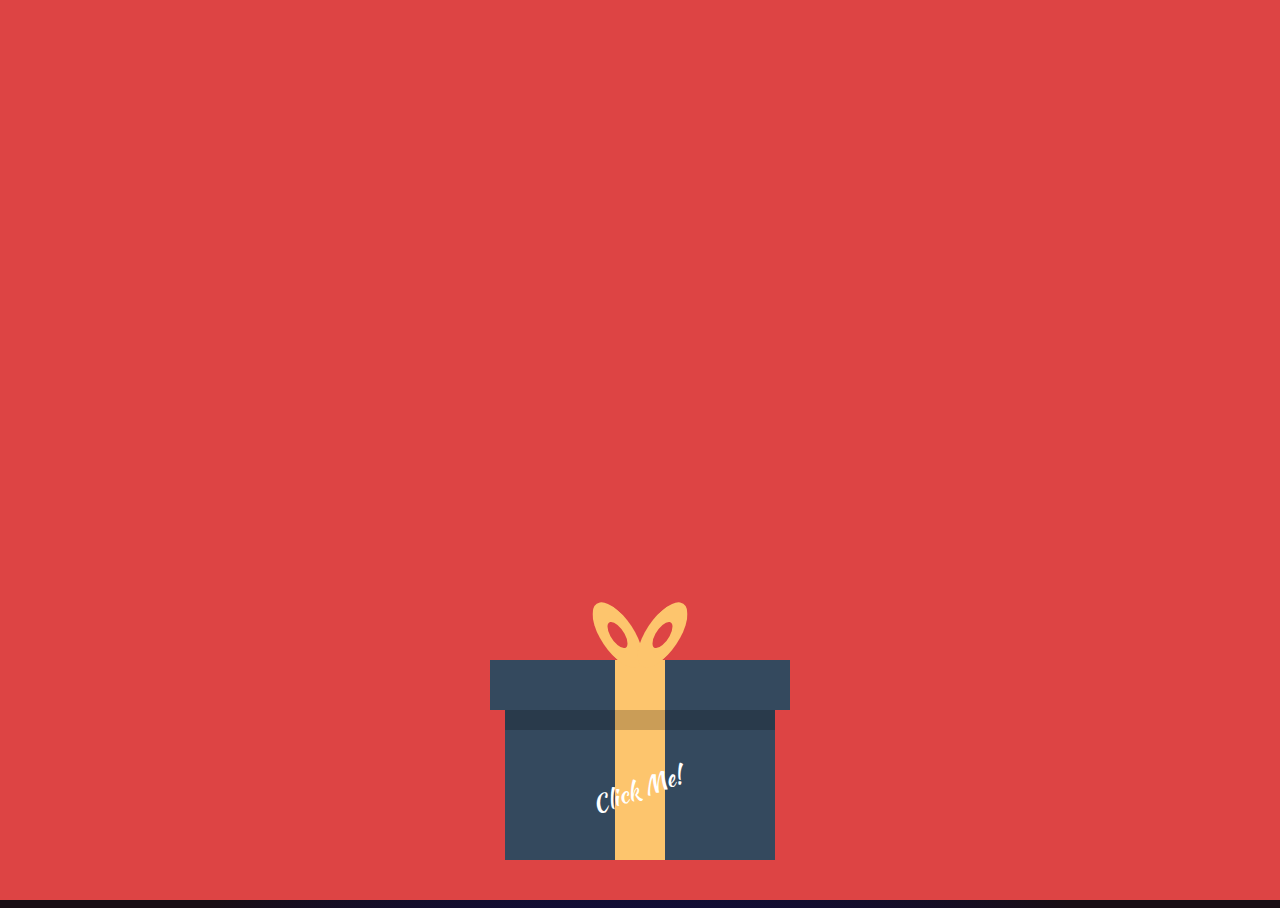
==== index.html @ 47eb041c "add file" ====
<!DOCTYPR html>

<html lang="en">
    <head>
        <meta charset="UTF-8">
        <title>Amirah's BirthDay</title>
        
        <!-- Link CSS Style.css file-->
        
        <link rel="stylesheet" href="css/style.css">
        
    </head>
    <body>
        <div class='moon'>
            <div class='crater1'></div>
            <div class='crater2'></div>
            <div class='crater3'></div>
        </div>
        
        <canvas id="canvas"></canvas>
        
        <div id="sea"></div>
        <div id="beach"></div>
        
        <img src="https://dl.dropbox.com/s/2k0mtrxc2dqurmh/jumping.png" alt="Jumping-people" id="people" />
        
        <div id="merrywrap" class="merrywrap">
            <div class="giftbox">
                <div class="cover">
                    <div></div>
                </div>
                
                <div class="box"></div>
            </div>
            
            <div class="icons">
                <div class="row">
                    <span>H</span>
                    <span>a</span>
                    <span>p</span>
                    <span>p</span>
                    <span>y</span>
                    
                </div>
                <div class="row">
                    <span>B</span>
                    <span>i</span>
                    <span>r</span>
                    <span>t</span>
                    <span>h</span>
                    <span>d</span>
                    <span>a</span>
                    <span>y</span>
                </div>
                
                <div class="row">
                    <span>A</span>
                    <span>m</span>
                    <span>i</span>
                    <span>r</span>
                    <span>a</span>
                    <span>h</span>
                    <span></span>
                    <span>S</span>
                    <span>y</span>
                    <span>a</span>
                    <span>h</span>
                    <span>i</span>
                    <span>r</span>
                    <span>a</span>
                    <span>h</span>
                </div>
            </div>
        </div>
        
        <div id="video"></div>

        
        
        
        <script src="js/index.js"></script>
        
    </body>
</html>
---- css/style.css ----
@import url("https://fonts.googleapis.com/css?family=Kaushan+Script");
html, body, .container {
  height: 100%;
  font-family: 'Kaushan Script','Sail', cursive;
}

body {
  background: #e74;
  overflow: hidden;
  background-image: linear-gradient(to bottom, #190e14, #0d0d4b 30%, #c76075 80%, #e9b64b 95%);
  background-image: radial-gradient(circle at center bottom, #e9b64b, #c76075 15%, #0d0d4b 75%, #190e14 90%);
}

div#beach,
canvas#canvas {
  position: absolute;
  top: 0;
  left: 0;
  width: 100%;
  height: 100%;
}

div#beach {
  background-image: url(https://dl.dropbox.com/s/oe0oce2udq44bj5/beachsil2.png);
  /* background-size: cover; */
  background-position: bottom right;
  background-size: 1700px;
  background-repeat: no-repeat;
}

div#video {
  position: absolute;
  right: 243px;
  bottom: 200px;
}

div#video iframe {
  width: 255px;
  height: 155px;
}

#people {
  position: absolute;
  bottom: 65px;
  left: 40px;
  width: 140px;
}

#car {
  position: absolute;
  bottom: 46px;
  left: 180px;
  width: 230px;
}

div#sea {
  background-color: blue;
  height: 85px;
  position: absolute;
  bottom: 0;
  left: 0;
  width: 100%;
  background-image: radial-gradient(circle at center top, #23485a, #0d0246);
}

.merrywrap {
  position: absolute;
  right: 0px;
  left: 0px;
  bottom: 0px;
  top: 0px;
  background-color: #d44;
  transition: background-color .5s ease;
}

.giftbox {
  position: absolute;
  width: 300px;
  height: 200px;
  left: 50%;
  margin-left: -150px;
  bottom: 40px;
  z-index: 10;
}
.giftbox > div {
  background: #34495e;
  position: absolute;
}
.giftbox > div:after, .giftbox > div:before {
  position: absolute;
  content: "";
  top: 0;
}
.giftbox:after {
  position: absolute;
  color: #fff;
  width: 100%;
  content: "Click Me!";
  left: 0;
  bottom: 0;
  font-size: 24px;
  text-align: center;
  transform: rotate(-20deg);
  transform-origin: 0 0;
}
.giftbox .cover {
  width: 100%;
  top: 0;
  left: 0;
  height: 25%;
  z-index: 2;
}
.giftbox .cover:before {
  position: absolute;
  height: 100%;
  left: 50%;
  width: 50px;
  transform: translateX(-50%);
  background: #fdc56d;
}
.giftbox .cover > div {
  position: absolute;
  width: 50px;
  height: 50px;
  left: 50%;
  top: -50px;
  transform: translateX(-50%);
}
.giftbox .cover > div:before, .giftbox .cover > div:after {
  position: absolute;
  left: 0;
  top: 0;
  width: 100%;
  height: 100%;
  content: "";
  box-shadow: inset 0 0 0 15px #fdc56d;
  border-radius: 30px;
  transform-origin: 50% 100%;
}
.giftbox .cover > div:before {
  transform: translateX(-45%) skewY(40deg);
}
.giftbox .cover > div:after {
  transform: translateX(45%) skewY(-40deg);
}
.giftbox .box {
  right: 5%;
  left: 5%;
  height: 80%;
  bottom: 0;
}
.giftbox .box:before {
  width: 50px;
  height: 100%;
  left: 50%;
  transform: translateX(-50%);
  background: #fdc56d;
}
.giftbox .box:after {
  width: 100%;
  height: 30px;
  background: rgba(0, 0, 0, 0.2);
}

.icons {
  position: absolute;
  left: 10px;
  /*top:50%;
  width: 100%;*/
  height: auto;
  transform: translateY(10px) rotate(-20deg);
}
.icons .row {
  width: 100%;
  text-align: center;
}
.icons .row span {
  color: #e5e5e5;
  text-shadow: 4px 4px 0 rgba(96, 125, 139, 0.4);
  font-size: 50px;
  display: inline-block;
  opacity: 0;
  transition: transform 0.5s ease-in, opacity 0.7s;
}

.step-1 .giftbox {
  animation: wobble 0.5s linear infinite forwards;
}
.step-1 .cover {
  animation: wobble 0.5s linear infinite  0.1s forwards;
}
.step-1 .icons .row span {
  opacity: 1;
}

.step-2 .giftbox:after {
  opacity: 0;
}

.step-3 .giftbox,
.step-4 .giftbox {
  opacity: 0;
  z-index: 1;
}
.step-3 .giftbox:after,
.step-4 .giftbox:after {
  opacity: 0;
}

.step-2 .giftbox .cover {
  animation: flyUp 0.4s ease-in forwards;
}
.step-2 .giftbox .box {
  animation: flyDown 0.2s ease-in 0.05s forwards;
}

@keyframes wobble {
  25% {
    transform: rotate(4deg);
  }
  75% {
    transform: rotate(-2deg);
  }
}
@keyframes flyUp {
  75% {
    opacity: 1;
  }
  100% {
    transform: translateY(-1000px) rotate(20deg);
    opacity: 0;
  }
}
@keyframes flyDown {
  75% {
    opacity: 1;
  }
  100% {
    transform: translateY(100%);
    opacity: 0;
  }
}
.step-1 .icons .row span {
  opacity: 0;
}

.step-1 .icons .row span:first-child {
  transform: translateY(700%) translateX(600%);
}

.step-1 .icons .row span:nth-child(2) {
  transform: translateY(700%) translateX(500%);
}

.step-1 .icons .row span:nth-child(3) {
  transform: translateY(700%) translateX(400%);
}

.step-1 .icons .row span:nth-child(4) {
  transform: translateY(700%) translateX(300%);
}

.step-1 .icons .row span:nth-child(5) {
  transform: translateY(700%) translateX(200%);
}

.step-1 .icons .row span:nth-child(6) {
  transform: translateY(700%) translateX(100%);
}

.step-1 .icons .row span:nth-child(7) {
  transform: translateY(700%) translateX(0);
}

.step-1 .icons .row span:nth-child(8) {
  transform: translateY(700%) translateX(-100%);
}

.step-1 .icons .row span:nth-child(9) {
  transform: translateY(700%) translateX(-200%);
}

.step-1 .icons .row span:nth-child(10) {
  transform: translateY(700%) translateX(-300%);
}

.step-1 .icons .row span:nth-child(11) {
  transform: translateY(700%) translateX(-400%);
}

.step-1 .icons .row span:nth-child(12) {
  transform: translateY(700%) translateX(-500%);
}

.step-1 .icons .row span:nth-child(13) {
  transform: translateY(700%) translateX(-600%);
}
.step-1 .icons .row span:nth-child(14) {
  transform: translateY(700%) translateX(-700%);
}

.step-1 .icons .row span:nth-child(15) {
  transform: translateY(700%) translateX(-800%);
}

.step-2 .icons .row span:nth-child(2) {
  -webkit-transition-delay: 0.1s;
  transition-delay: 0.1s;
}

.step-2 .icons .row span:nth-child(3) {
  -webkit-transition-delay: 0.15s;
  transition-delay: 0.15s;
}

.step-2 .icons .row span:nth-child(4) {
  -webkit-transition-delay: 0.2s;
  transition-delay: 0.2s;
}

.step-2 .icons .row span:nth-child(5) {
  -webkit-transition-delay: 0.25s;
  transition-delay: 0.25s;
}

.step-2 .icons .row span:nth-child(6) {
  -webkit-transition-delay: 0.3s;
  transition-delay: 0.3s;
}

.step-2 .icons .row span:nth-child(7) {
  -webkit-transition-delay: 0.35s;
  transition-delay: 0.35s;
}

.step-2 .icons .row span:nth-child(8) {
  -webkit-transition-delay: 0.4s;
  transition-delay: 0.4s;
}

.step-2 .icons .row span:nth-child(9) {
  -webkit-transition-delay: 0.45s;
  transition-delay: 0.45s;
}

.step-2 .icons .row span:nth-child(10) {
  -webkit-transition-delay: 0.5s;
  transition-delay: 0.5s;
}

.step-2 .icons .row span:nth-child(11) {
  -webkit-transition-delay: 0.55s;
  transition-delay: 0.55s;
}

.step-2 .icons .row span:nth-child(12) {
  -webkit-transition-delay: 0.6s;
  transition-delay: 0.6s;
}

.step-2 .icons .row span:nth-child(13) {
  -webkit-transition-delay: 0.65s;
  transition-delay: 0.65s;
}

.step-2 .icons .row span:nth-child(14) {
  -webkit-transition-delay: 0.7s;
  transition-delay: 0.7s;
}

.step-2 .icons .row span:nth-child(15) {
  -webkit-transition-delay: 0.75s;
  transition-delay: 0.75s;
}

.step-2 .icons span, .step-3 .icons span, .step-4 .icons span {
  opacity: 1;
  transition-timing-function: cubic-bezier(0, 0, 0.2, 0.91);
}

.step-4 .icons .row span, .step-3 .icons .row span {
  /*animation: wobble 0.6s linear infinite forwards;*/
  color: #c6e2ff;
  animation: neon .08s ease-in-out infinite alternate;
}

.step-4 .icons .row span:nth-child(even), .step-3 .icons .row span:nth-child(even) {
  animation-duration: 0.7s;
}

@keyframes neon {
  from {
    text-shadow: 0 0 6px rgba(202, 228, 225, 0.92), 0 0 30px rgba(202, 228, 225, 0.34), 0 0 12px rgba(30, 132, 242, 0.52), 0 0 21px rgba(30, 132, 242, 0.92), 0 0 34px rgba(30, 132, 242, 0.78), 0 0 54px rgba(30, 132, 242, 0.92);
  }
  to {
    text-shadow: 0 0 6px rgba(202, 228, 225, 0.98), 0 0 30px rgba(202, 228, 225, 0.42), 0 0 12px rgba(30, 132, 242, 0.58), 0 0 22px rgba(30, 132, 242, 0.84), 0 0 38px rgba(30, 132, 242, 0.88), 0 0 60px #1e84f2;
  }
}
.moon {
  position: absolute;
  top: 10%;
  right: 200px;
  width: 100px;
  height: 100px;
  border-radius: 50%;
  background: #ddd;
  box-shadow: inset 20px -10px 0 0 #b9b9b9;
}

.moon .crater1 {
  position: absolute;
  width: 30px;
  height: 30px;
  border-radius: 50%;
  background: #bbb;
  box-shadow: inset -3px 1.5px 0 0 #aaa;
  top: 20px;
  right: 20px;
}

.moon .crater2 {
  position: absolute;
  width: 10px;
  height: 10px;
  border-radius: 50%;
  background: #bbb;
  box-shadow: inset -1px 0.5px 0 0 #aaa;
  top: 45px;
  right: 50px;
}

.moon .crater3 {
  position: absolute;
  width: 15px;
  height: 15px;
  border-radius: 50%;
  background: #bbb;
  box-shadow: inset -1.5px 0.75px 0 0 #aaa;
  top: 60px;
  right: 25px;
}

@media (min-width: 1000px) {
  .icons {
    left: 30px;
  }

  .icons .row span {
    font-size: 56px;
  }

  #people {
    left: 80px;
    bottom: 70px;
    width: 160px;
  }

  div#beach {
    background-size: 2000px;
  }

  div#video {
    right: 290px;
    bottom: 235px;
  }

  div#video iframe {
    width: 295px;
    height: 185px;
  }

  .moon {
    right: 230px;
  }
}
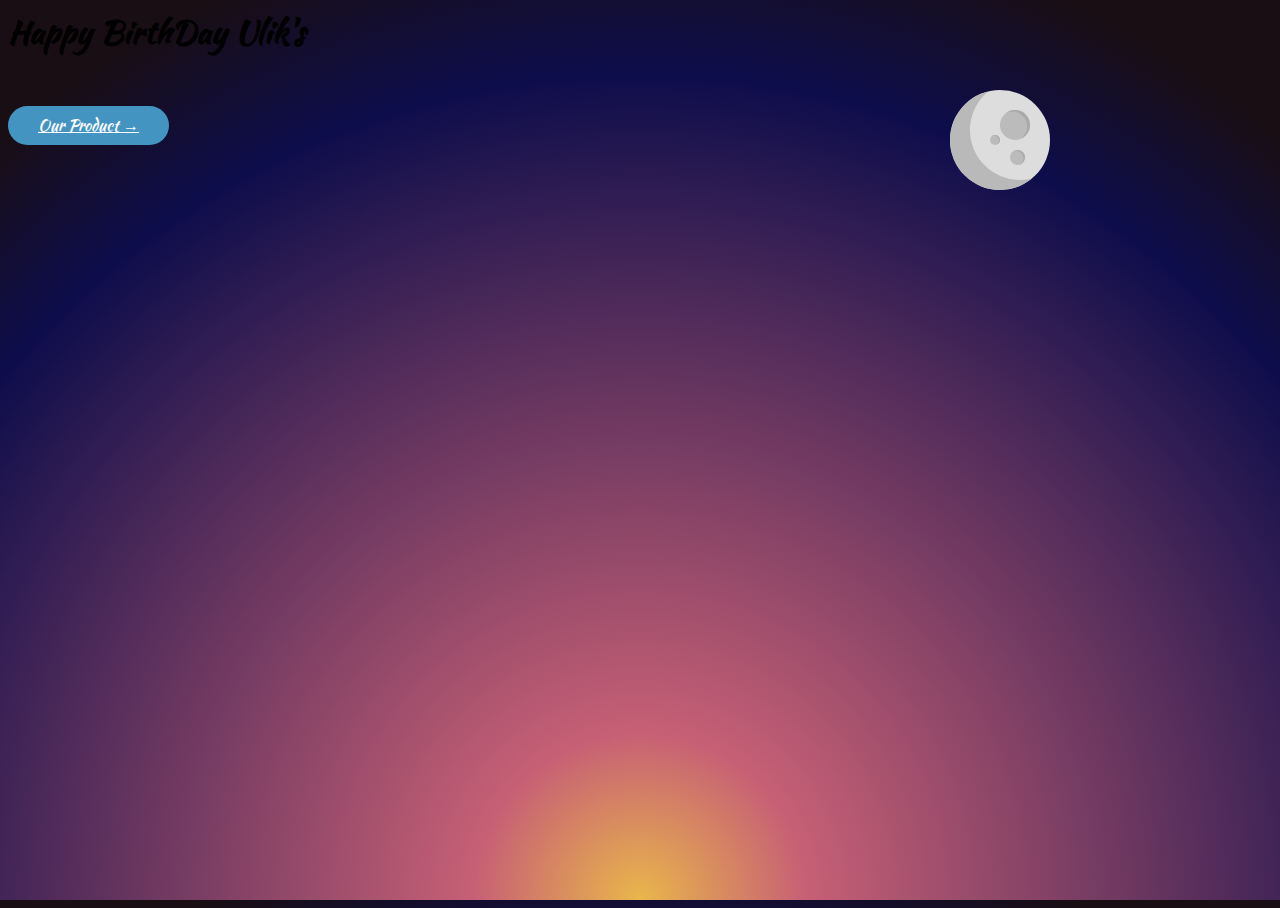
==== commit f387687b: "add index" ====
--- a/index.html
+++ b/index.html
@@ -11,70 +11,22 @@
         
     </head>
     <body>
+        <div>
+            <h1>Happy BirthDay Ulik's</h1>
+        </div>
         <div class='moon'>
             <div class='crater1'></div>
             <div class='crater2'></div>
             <div class='crater3'></div>
         </div>
-        
-        <canvas id="canvas"></canvas>
-        
-        <div id="sea"></div>
-        <div id="beach"></div>
-        
-        <img src="https://dl.dropbox.com/s/2k0mtrxc2dqurmh/jumping.png" alt="Jumping-people" id="people" />
-        
-        <div id="merrywrap" class="merrywrap">
-            <div class="giftbox">
-                <div class="cover">
-                    <div></div>
-                </div>
-                
-                <div class="box"></div>
-            </div>
-            
-            <div class="icons">
-                <div class="row">
-                    <span>H</span>
-                    <span>a</span>
-                    <span>p</span>
-                    <span>p</span>
-                    <span>y</span>
-                    
-                </div>
-                <div class="row">
-                    <span>B</span>
-                    <span>i</span>
-                    <span>r</span>
-                    <span>t</span>
-                    <span>h</span>
-                    <span>d</span>
-                    <span>a</span>
-                    <span>y</span>
-                </div>
-                
-                <div class="row">
-                    <span>A</span>
-                    <span>m</span>
-                    <span>i</span>
-                    <span>r</span>
-                    <span>a</span>
-                    <span>h</span>
-                    <span></span>
-                    <span>S</span>
-                    <span>y</span>
-                    <span>a</span>
-                    <span>h</span>
-                    <span>i</span>
-                    <span>r</span>
-                    <span>a</span>
-                    <span>h</span>
-                </div>
-            </div>
+            <div class='moon1'>
+            <div class='crater1'></div>
+            <div class='crater2'></div>
+            <div class='crater3'></div>
         </div>
         
-        <div id="video"></div>
-
+        <a href="ulik.html" class="btn">Our Product &#8594</a>
+    
         
         
         
--- a/css/style.css
+++ b/css/style.css
@@ -439,7 +439,19 @@
   top: 60px;
   right: 25px;
 }
-
+.btn{
+  display: inline-block;
+  background: rgb(68, 148, 194);
+  color: white;
+  padding: 8px 30px;
+  margin: 30px 0;
+  border-radius: 30px;
+  transition: 0.5s;
+}
+.btn:hover{
+  background: rgb(33, 76, 100);
+
+}
 @media (min-width: 1000px) {
   .icons {
     left: 30px;
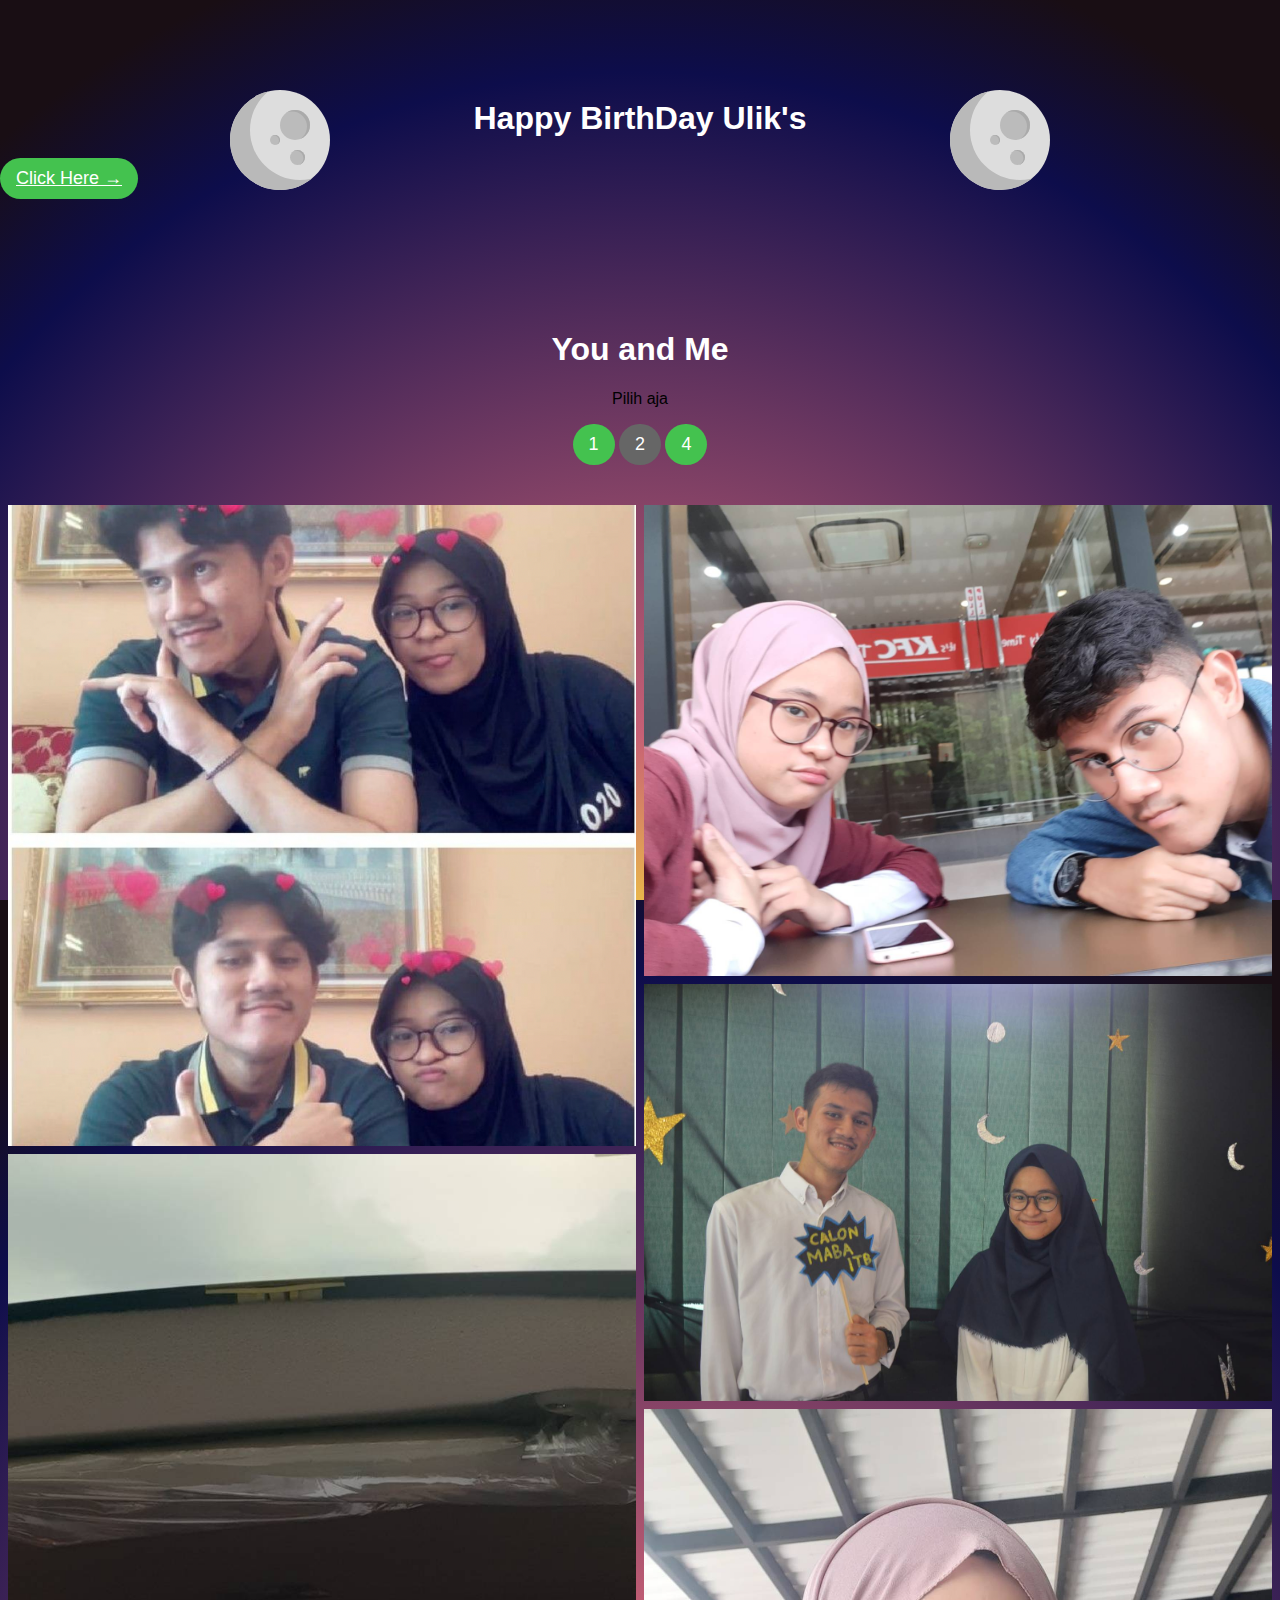
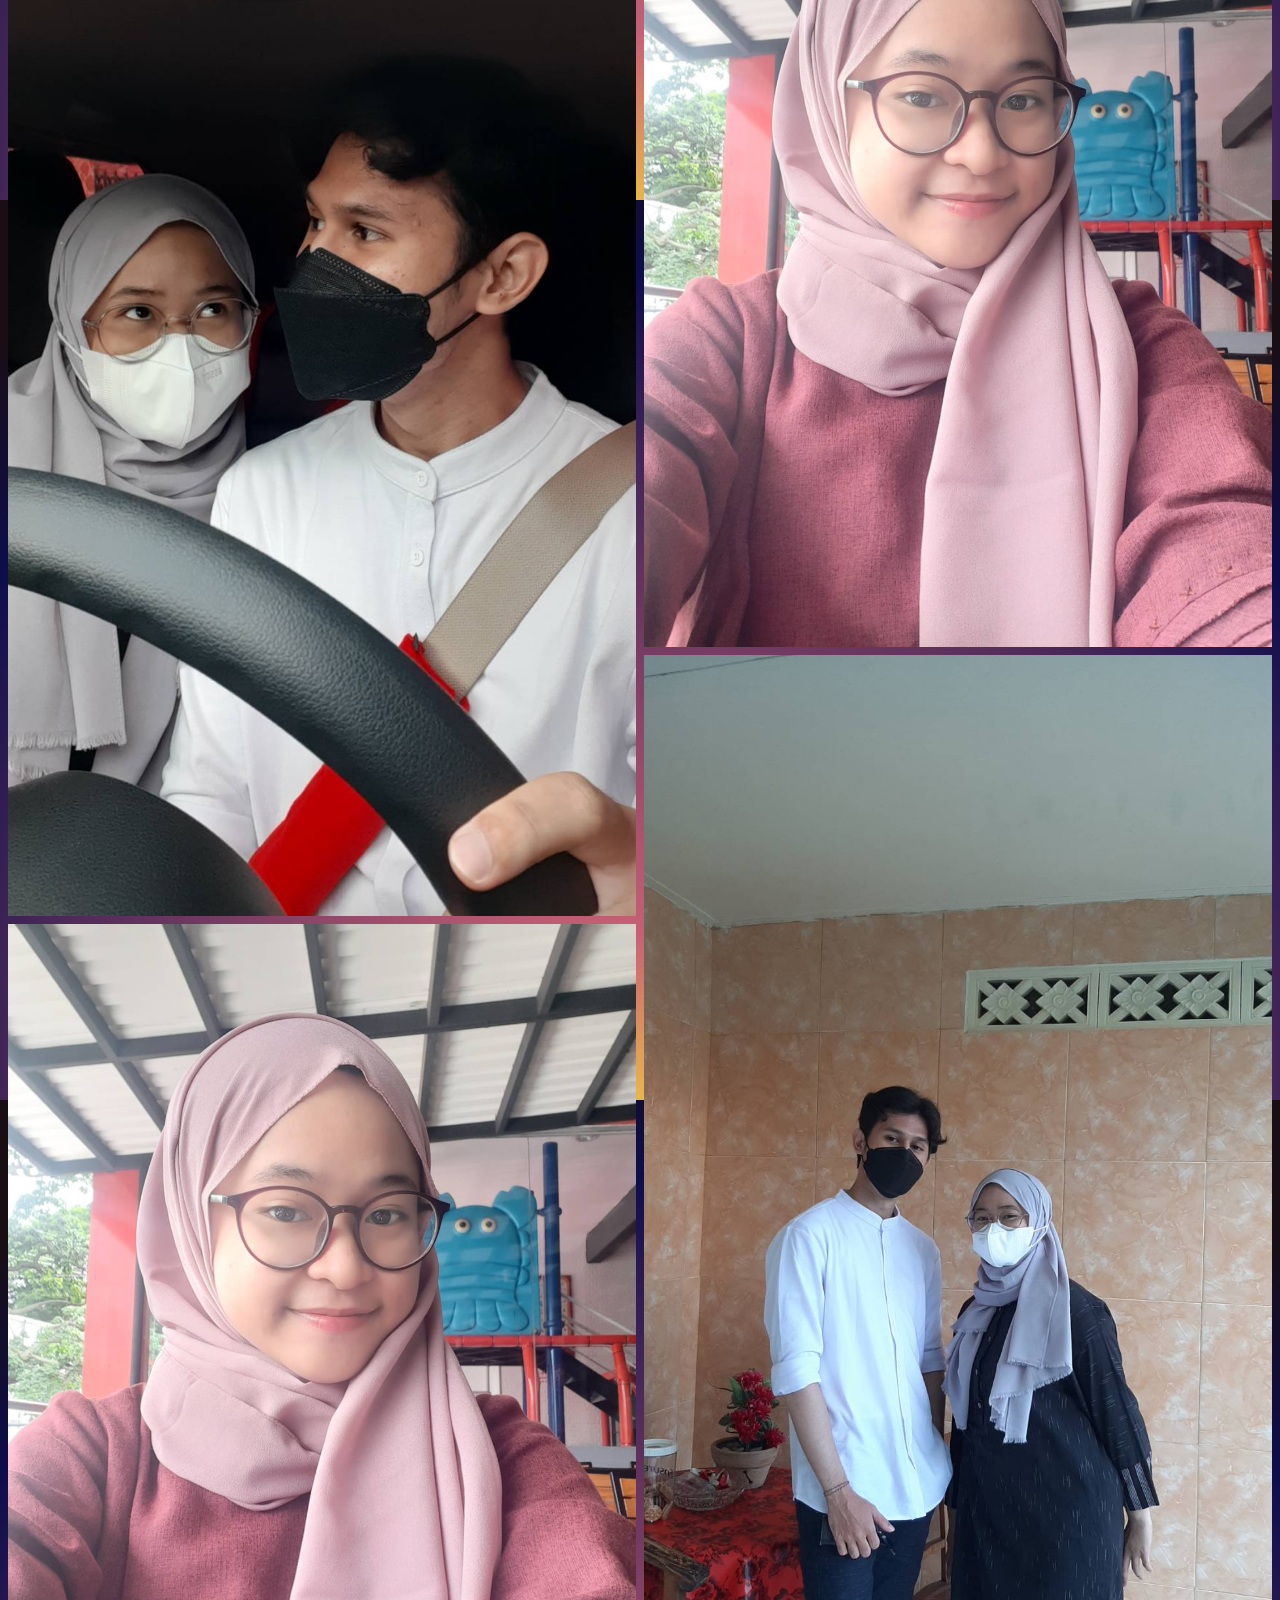
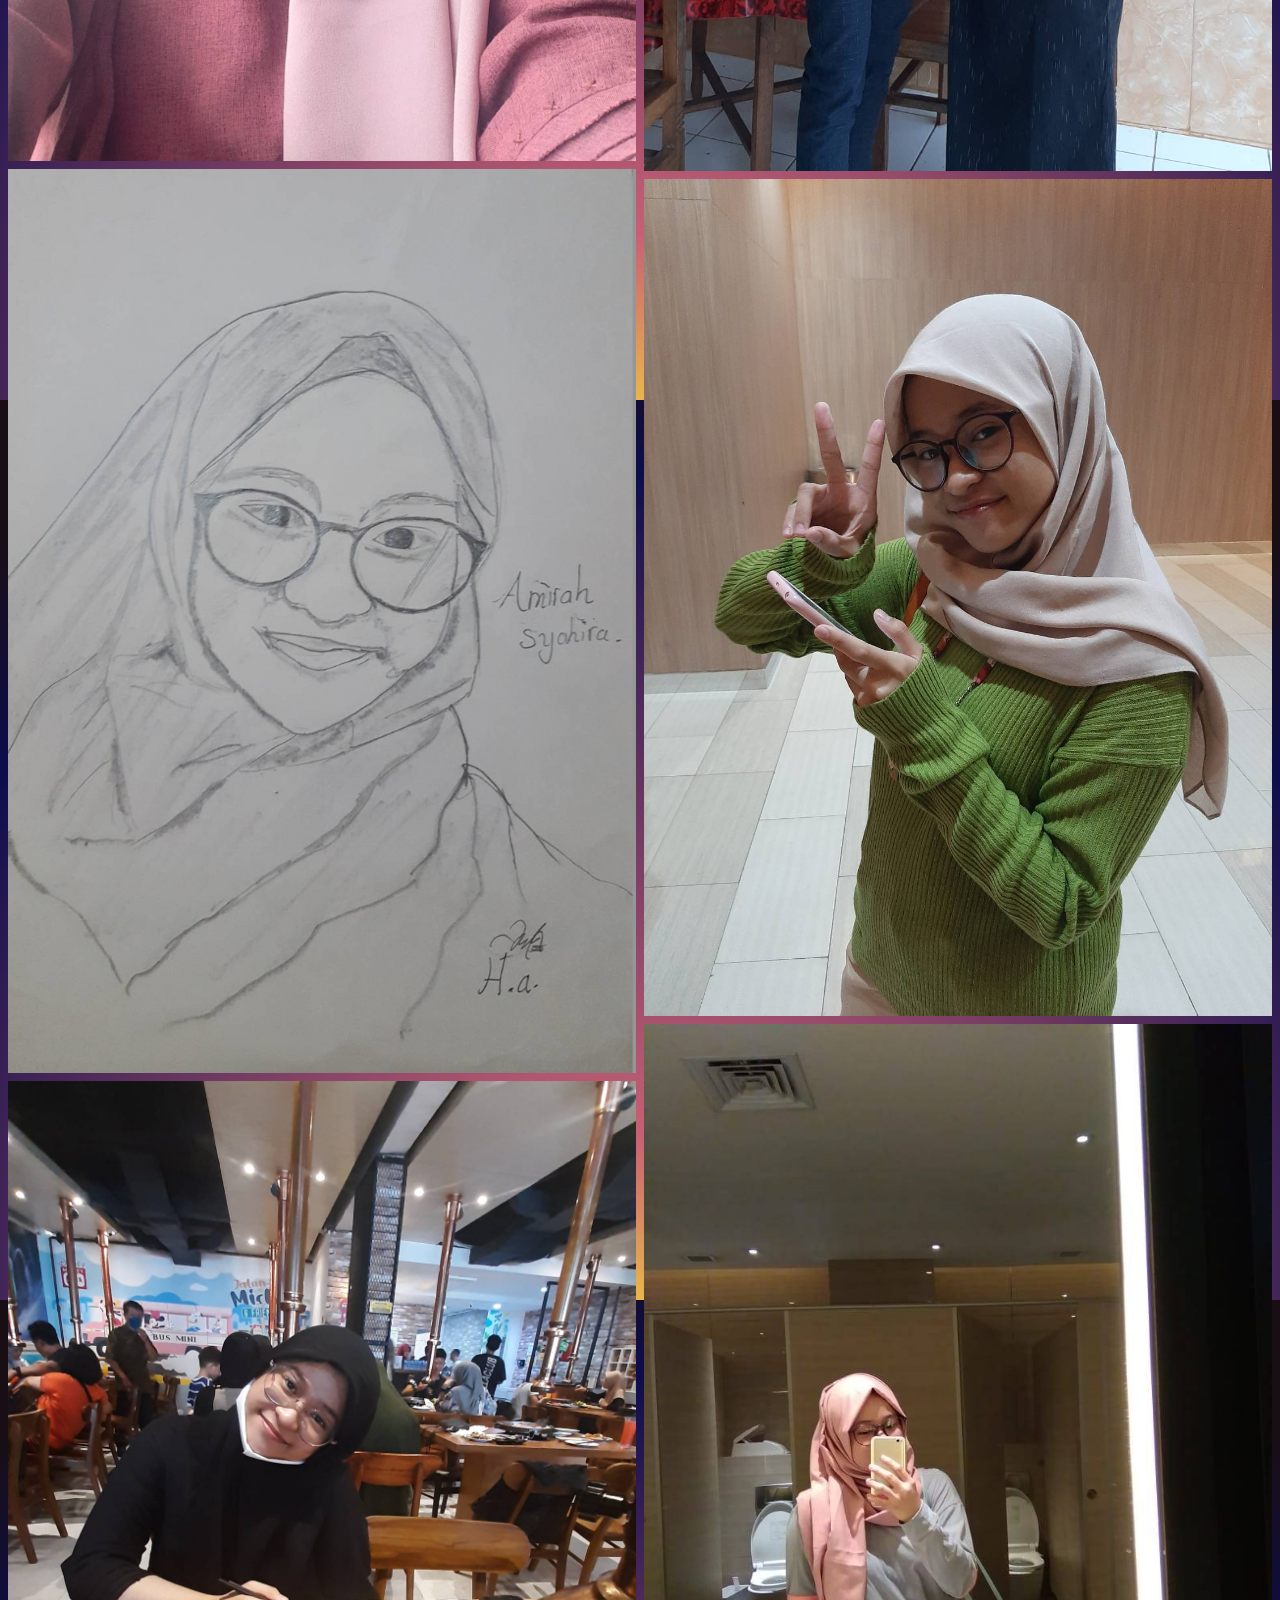
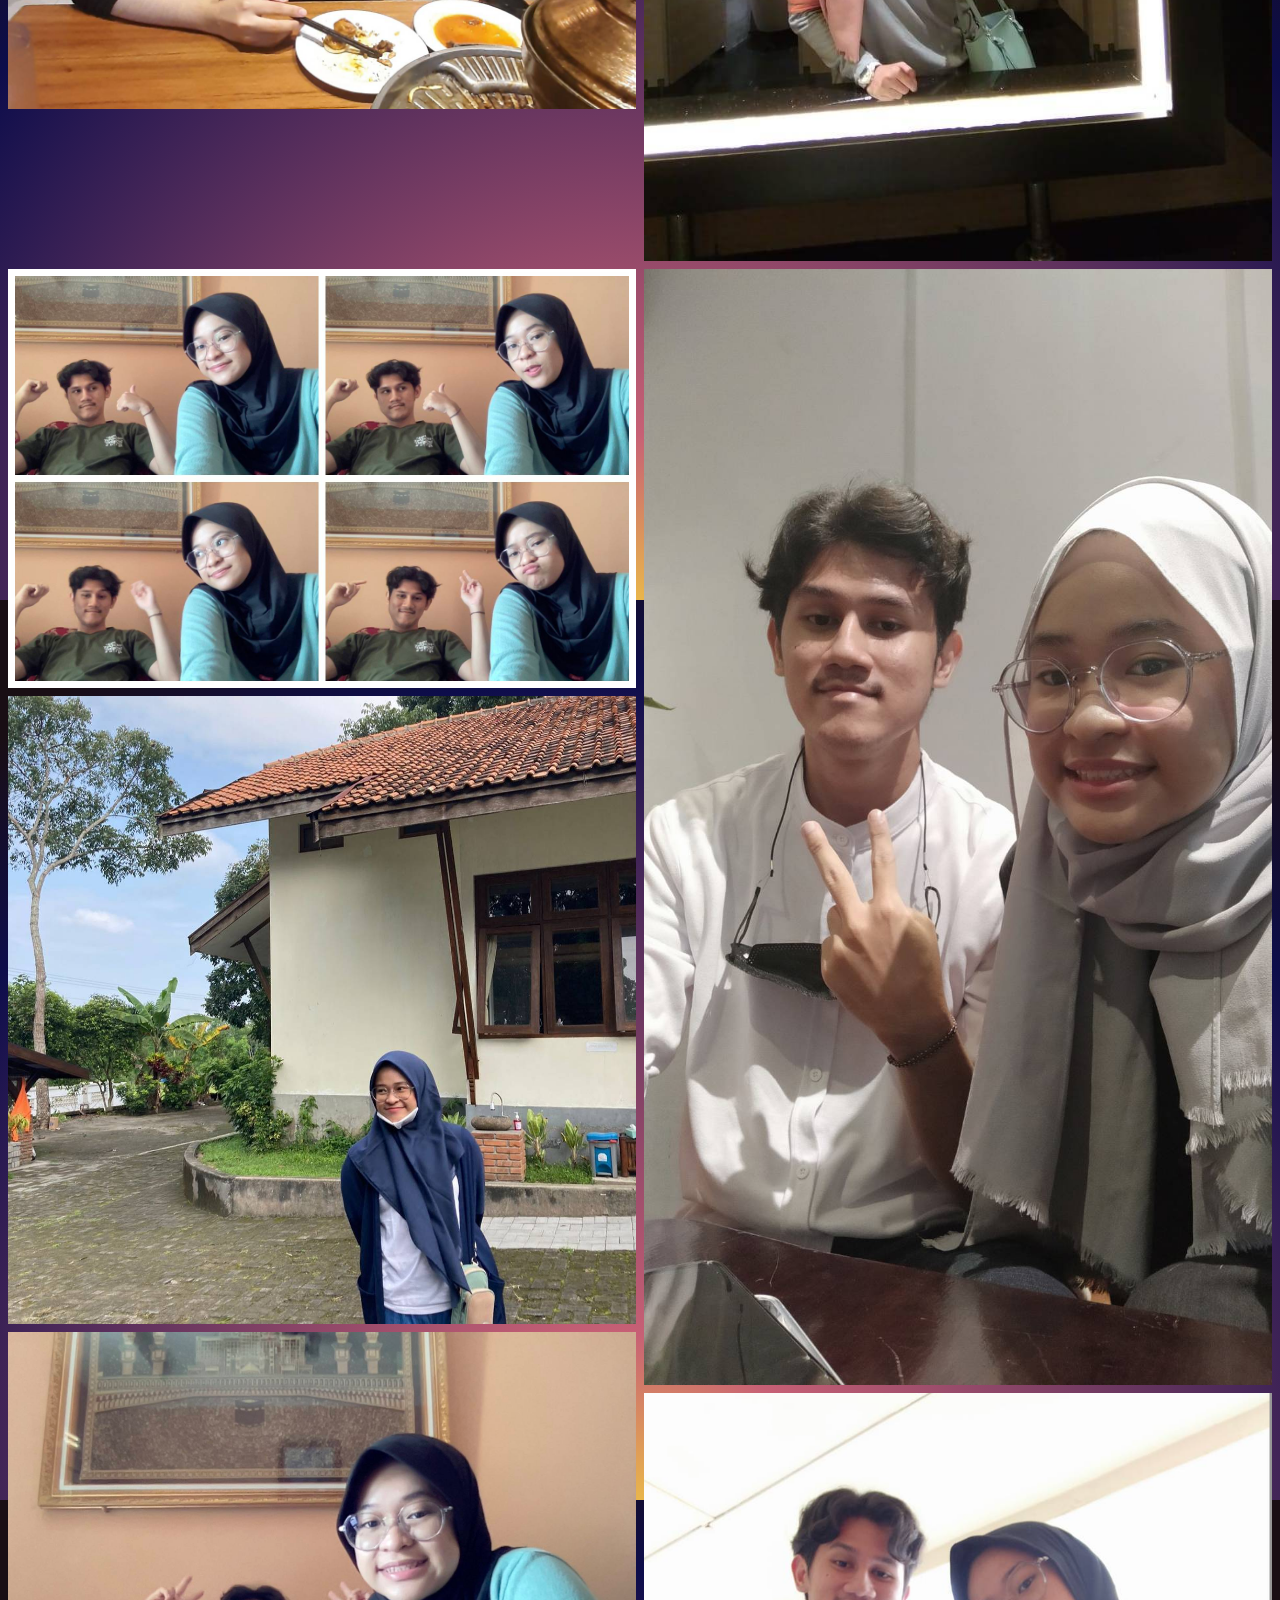
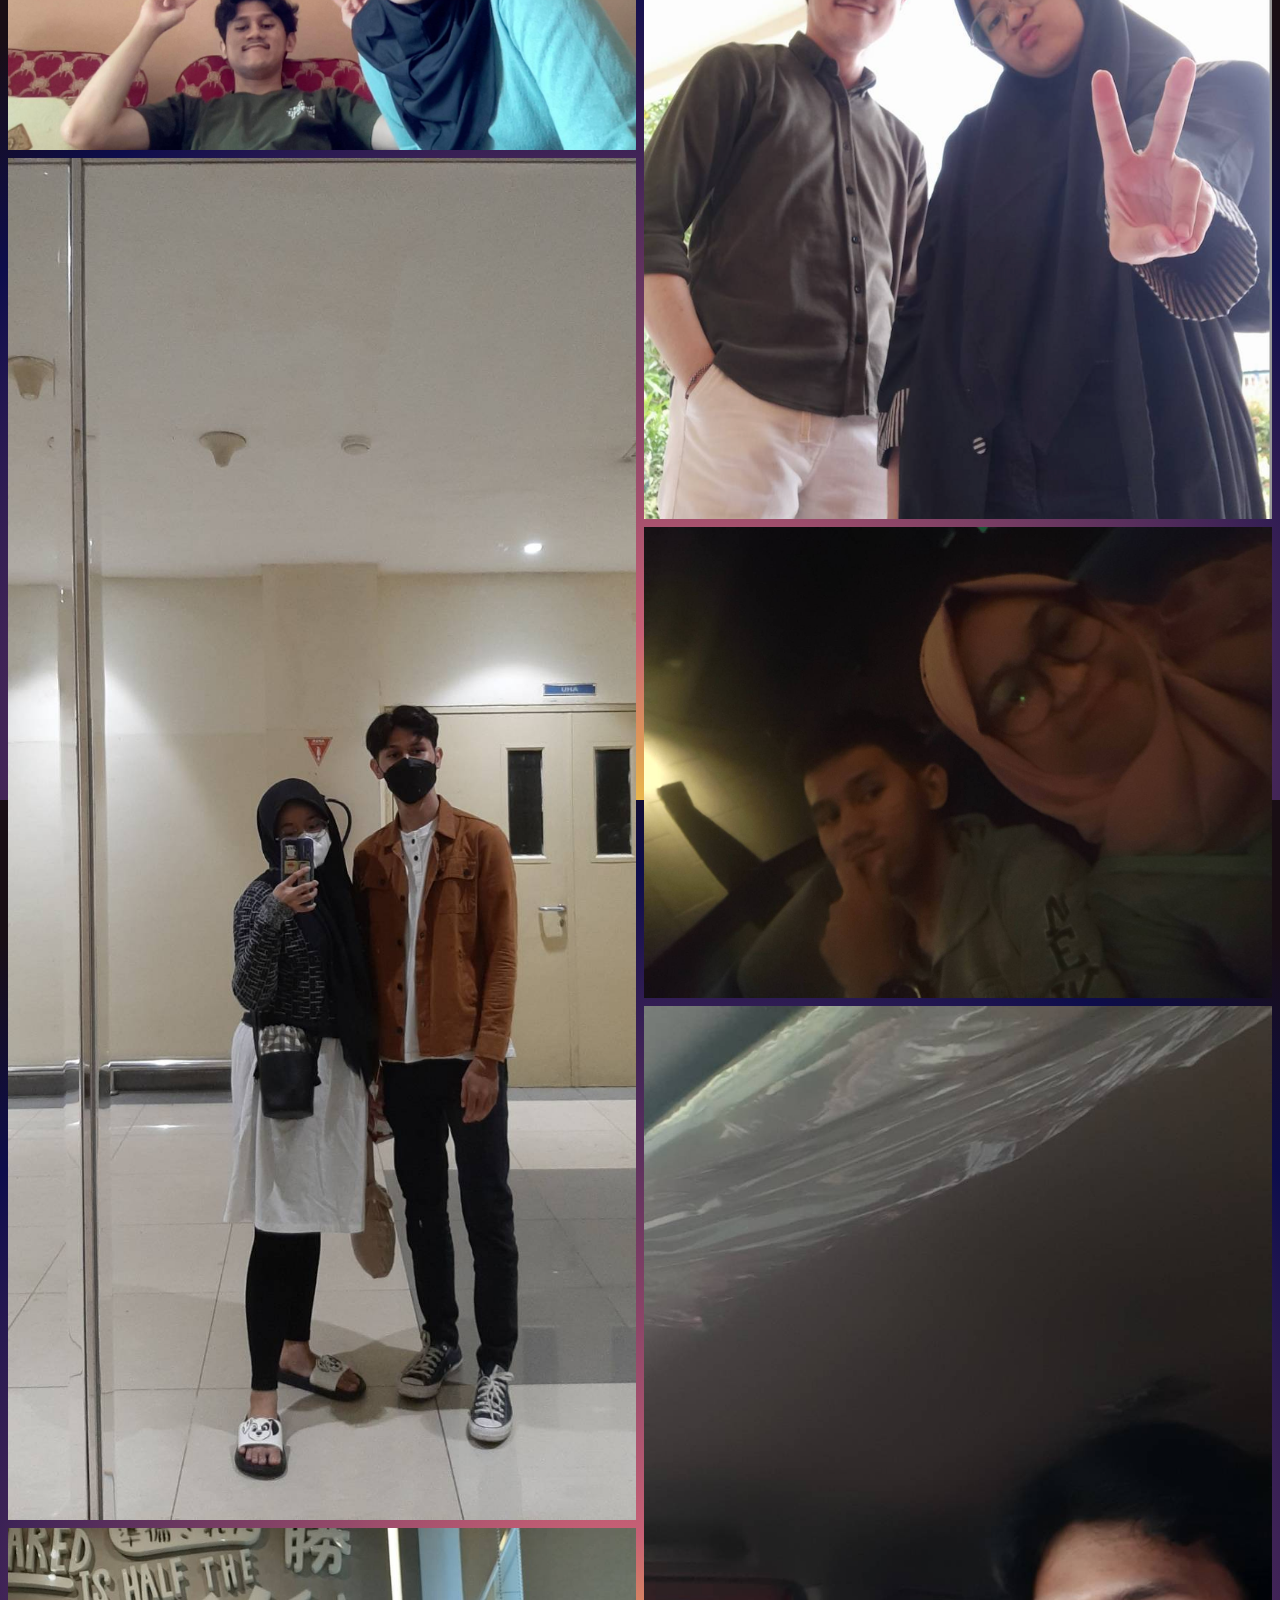
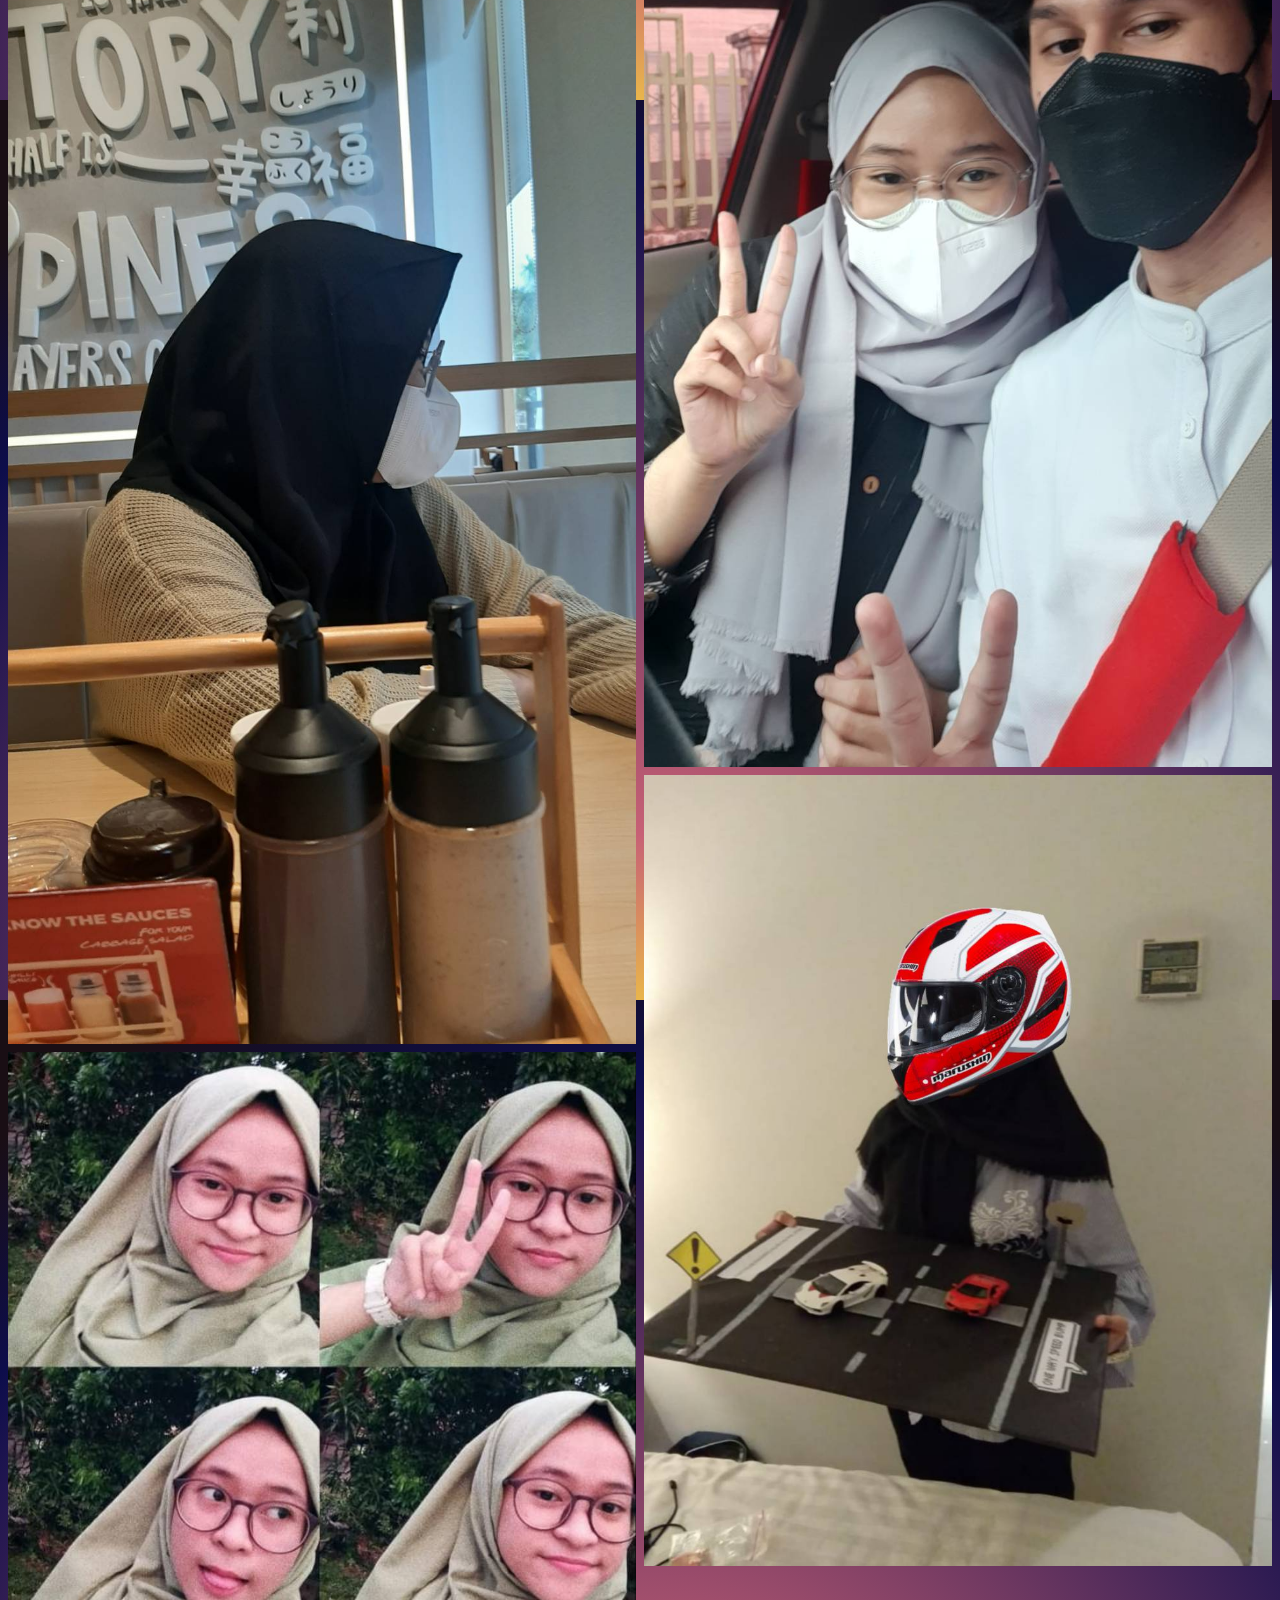
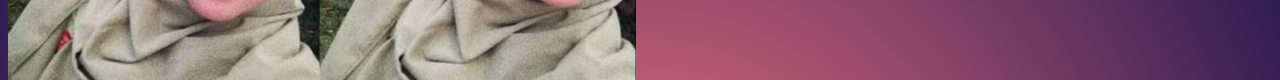
==== commit 88705438: "update file" ====
--- a/index.html
+++ b/index.html
@@ -8,7 +8,44 @@
         <!-- Link CSS Style.css file-->
         
         <link rel="stylesheet" href="css/style.css">
-        
+        <style>
+            * {
+              box-sizing: border-box;
+            }
+            
+            body {
+              margin: 0;
+              font-family: Arial, Helvetica, sans-serif;
+            }
+            
+            .header {
+              text-align: center;
+              padding: 32px;
+            }
+            
+            .row {
+              display: -ms-flexbox; /* IE 10 */
+              display: flex;
+              -ms-flex-wrap: wrap; /* IE 10 */
+              flex-wrap: wrap;
+              padding: 0 4px;
+            }
+            
+            /* Create two equal columns that sits next to each other */
+            .column {
+              -ms-flex: 50%; /* IE 10 */
+              flex: 50%;
+              padding: 0 4px;
+            }
+            
+            .column img {
+              margin-top: 8px;
+              vertical-align: middle;
+            }
+            
+            /* Style the buttons */
+            </style>
+            </head>
     </head>
     <body>
         <div>
@@ -25,7 +62,93 @@
             <div class='crater3'></div>
         </div>
         
-        <a href="ulik.html" class="btn">Our Product &#8594</a>
+        <a href="index.html" class="btn">Click Here &#8594</a>
+
+        <!-- Header -->
+<div class="header" id="myHeader">
+    <h1>You and Me</h1>
+    <p>Pilih aja</p>
+    <button class="btn" onclick="one()">1</button>
+    <button class="btn active" onclick="two()">2</button>
+    <button class="btn" onclick="four()">4</button>
+  </div>
+  
+  <!-- Photo Grid -->
+  <div class="row"> 
+    <div class="column">
+      <img src="src/poto1.png" style="width:100%">
+      <img src="src/poto2.png" style="width:100%">
+      <img src="src/poto8.jpg" style="width:100%">
+      <img src="src/poto20.jpg" style="width:100%">
+      <img src="src/poto16.jpg" style="width:100%">
+    </div>
+    <div class="column">
+      <img src="src/poto3.jpg" style="width:100%">
+      <img src="src/poto6.jpg" style="width:100%">
+      <img src="src/poto8.jpg" style="width:100%">
+      <img src="src/poto13.jpg" style="width:100%">
+      <img src="src/poto14.jpg" style="width:100%">
+      <img src='src/poto17.jpg'.jpg" style="width:100%">
+    </div>  
+    <div class="column">
+      <img src="src/poto4.jpg" style="width:100%">
+      <img src="src/poto7.jpg" style="width:100%">
+      <img src="src/poto9.jpg" style="width:100%">
+      <img src="src/poto11.jpg" style="width:100%">
+      <img src="src/poto15.jpg" style="width:100%">
+      <img src="src/poto21.jpg" style="width:100%">
+    </div>
+    <div class="column">
+      <img src="src/poto5.jpg" style="width:100%">
+      <img src="src/poto10.png" style="width:100%">
+      <img src="src/poto19.jpg" style="width:100%">
+      <img src="src/poto12.jpg" style="width:100%">
+      <img src="src/poto18.jpg" style="width:100%">
+    </div>
+  </div>
+  
+  <script>
+  // Get the elements with class="column"
+  var elements = document.getElementsByClassName("column");
+  
+  // Declare a loop variable
+  var i;
+  
+  // Full-width images
+  function one() {
+      for (i = 0; i < elements.length; i++) {
+      elements[i].style.msFlex = "100%";  // IE10
+      elements[i].style.flex = "100%";
+    }
+  }
+  
+  // Two images side by side
+  function two() {
+    for (i = 0; i < elements.length; i++) {
+      elements[i].style.msFlex = "50%";  // IE10
+      elements[i].style.flex = "50%";
+    }
+  }
+  
+  // Four images side by side
+  function four() {
+    for (i = 0; i < elements.length; i++) {
+      elements[i].style.msFlex = "25%";  // IE10
+      elements[i].style.flex = "25%";
+    }
+  }
+  
+  // Add active class to the current button (highlight it)
+  var header = document.getElementById("myHeader");
+  var btns = header.getElementsByClassName("btn");
+  for (var i = 0; i < btns.length; i++) {
+    btns[i].addEventListener("click", function() {
+      var current = document.getElementsByClassName("active");
+      current[0].className = current[0].className.replace(" active", "");
+      this.className += " active";
+    });
+  }
+  </script>
     
         
         
--- a/css/style.css
+++ b/css/style.css
@@ -6,9 +6,14 @@
 
 body {
   background: #e74;
-  overflow: hidden;
   background-image: linear-gradient(to bottom, #190e14, #0d0d4b 30%, #c76075 80%, #e9b64b 95%);
   background-image: radial-gradient(circle at center bottom, #e9b64b, #c76075 15%, #0d0d4b 75%, #190e14 90%);
+}
+
+h1{
+  text-align: center;
+  color: white;
+  margin-top: 100px;
 }
 
 div#beach,
@@ -439,18 +444,76 @@
   top: 60px;
   right: 25px;
 }
+
+.moon1 {
+  position: absolute;
+  top: 10%;
+  right: 200px;
+  width: 100px;
+  height: 100px;
+  border-radius: 50%;
+  background: #ddd;
+  box-shadow: inset 20px -10px 0 0 #b9b9b9;
+}
+
+.moon1 .crater1 {
+  position: absolute;
+  width: 30px;
+  height: 30px;
+  border-radius: 50%;
+  background: #bbb;
+  box-shadow: inset -3px 1.5px 0 0 #aaa;
+  top: 20px;
+  right: 20px;
+}
+
+.moon1 .crater2 {
+  position: absolute;
+  width: 10px;
+  height: 10px;
+  border-radius: 50%;
+  background: #bbb;
+  box-shadow: inset -1px 0.5px 0 0 #aaa;
+  top: 45px;
+  right: 50px;
+}
+
+.moon1 .crater3 {
+  position: absolute;
+  width: 15px;
+  height: 15px;
+  border-radius: 50%;
+  background: #bbb;
+  box-shadow: inset -1.5px 0.75px 0 0 #aaa;
+  top: 60px;
+  right: 25px;
+}
+
 .btn{
   display: inline-block;
-  background: rgb(68, 148, 194);
+  background: rgb(68, 194, 79);
   color: white;
-  padding: 8px 30px;
-  margin: 30px 0;
+  padding: 10px 30px;
+  margin: auto;
   border-radius: 30px;
   transition: 0.5s;
+  text-align: center;
+  cursor: pointer;
+  border: none;
+  outline: none;
+  padding: 10px 16px;
+  background-color: rgb(68, 194, 79);
+  cursor: pointer;
+  font-size: 18px;
 }
 .btn:hover{
-  background: rgb(33, 76, 100);
-
+  background: rgb(68, 194, 79);
+  text-align: center;
+}
+
+.btn.active {
+  background-color: #666;
+  color: white;
 }
 @media (min-width: 1000px) {
   .icons {
@@ -484,5 +547,9 @@
   .moon {
     right: 230px;
   }
-}
-
+  .moon1 {
+    left: 230px;
+  }
+  
+}
+
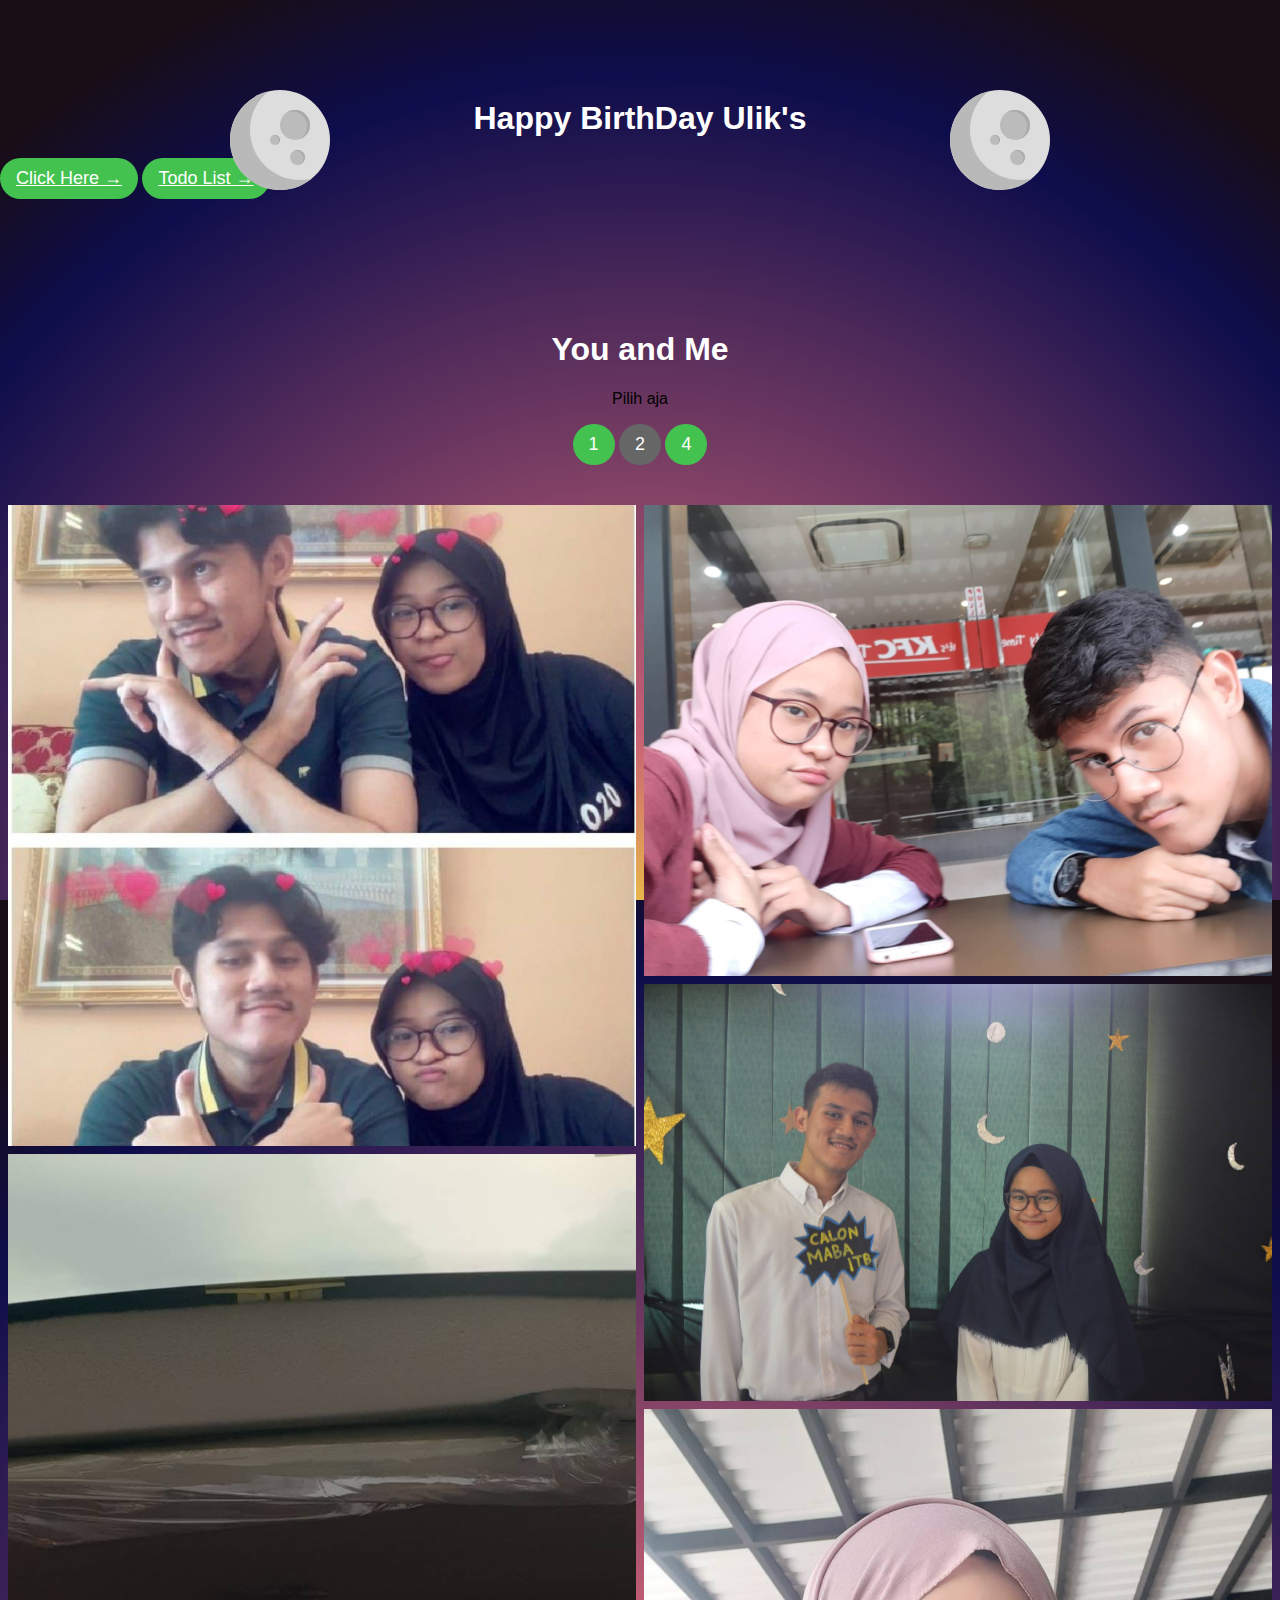
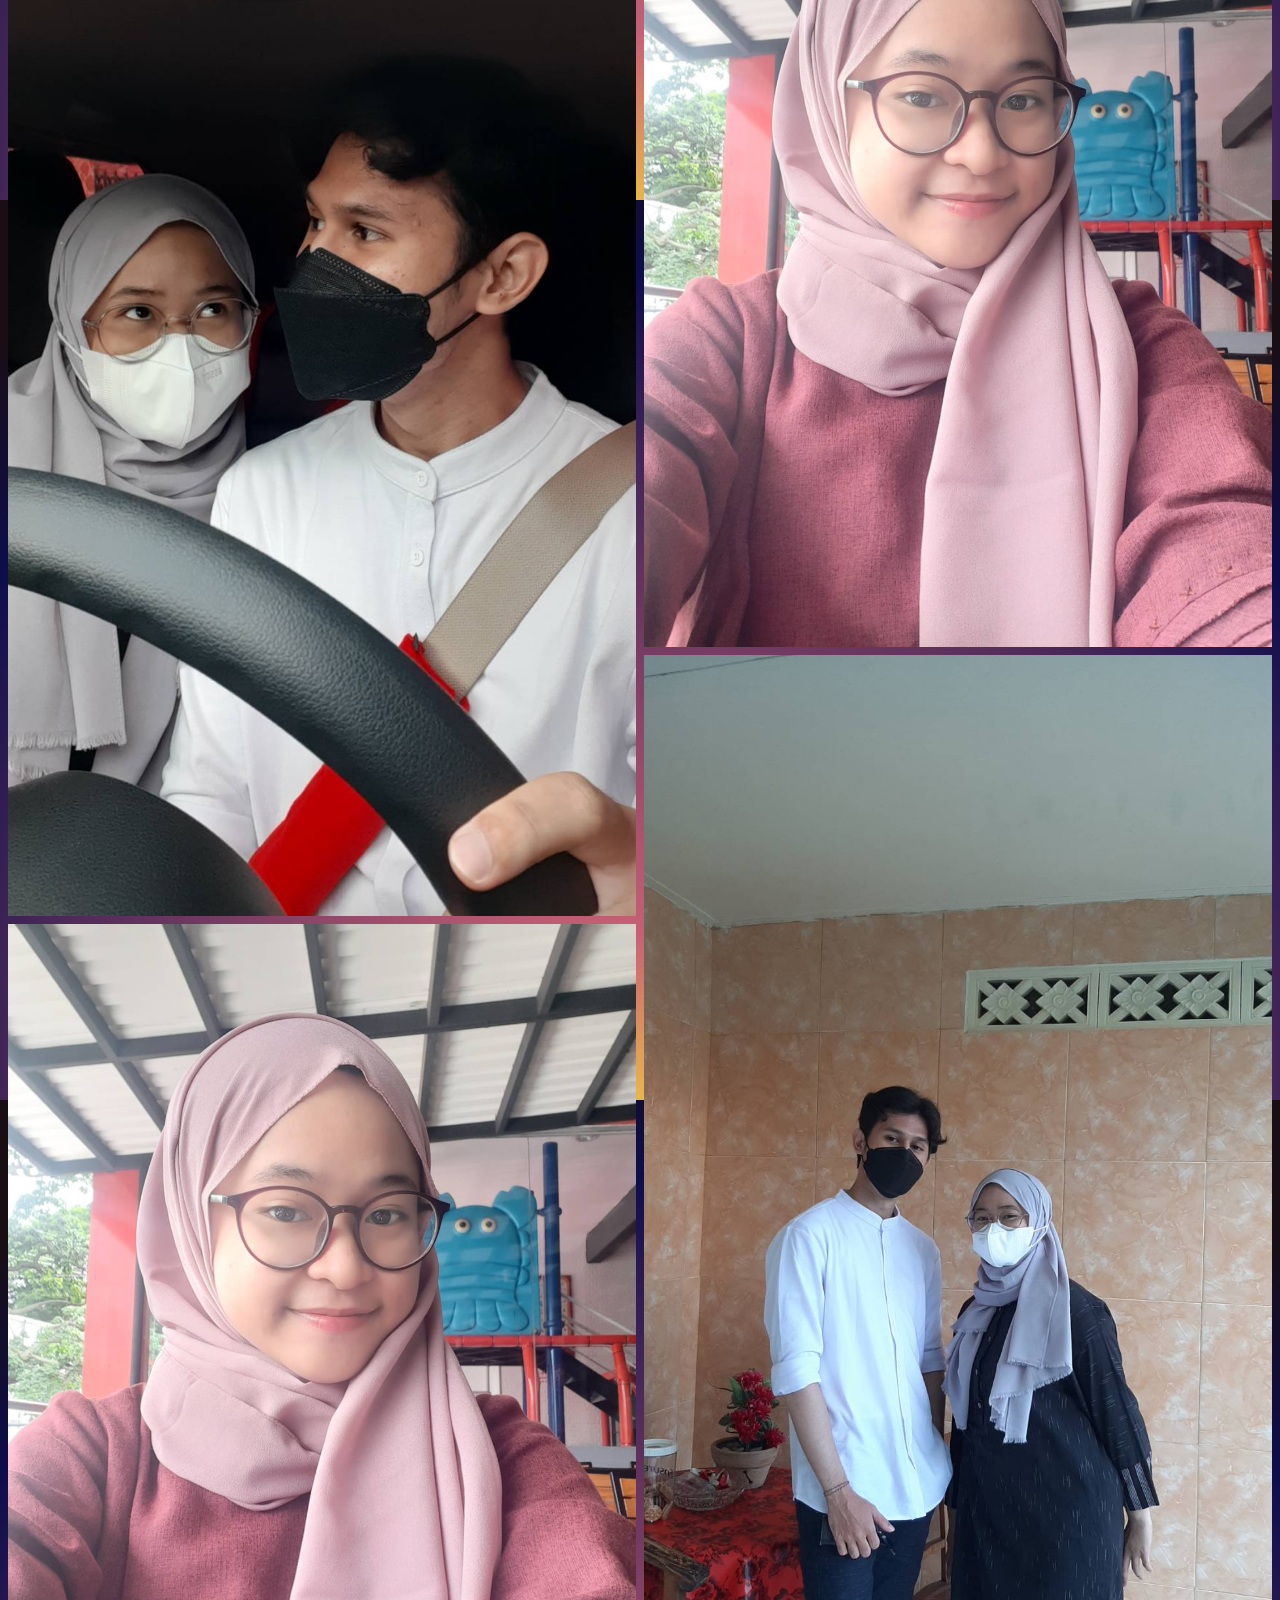
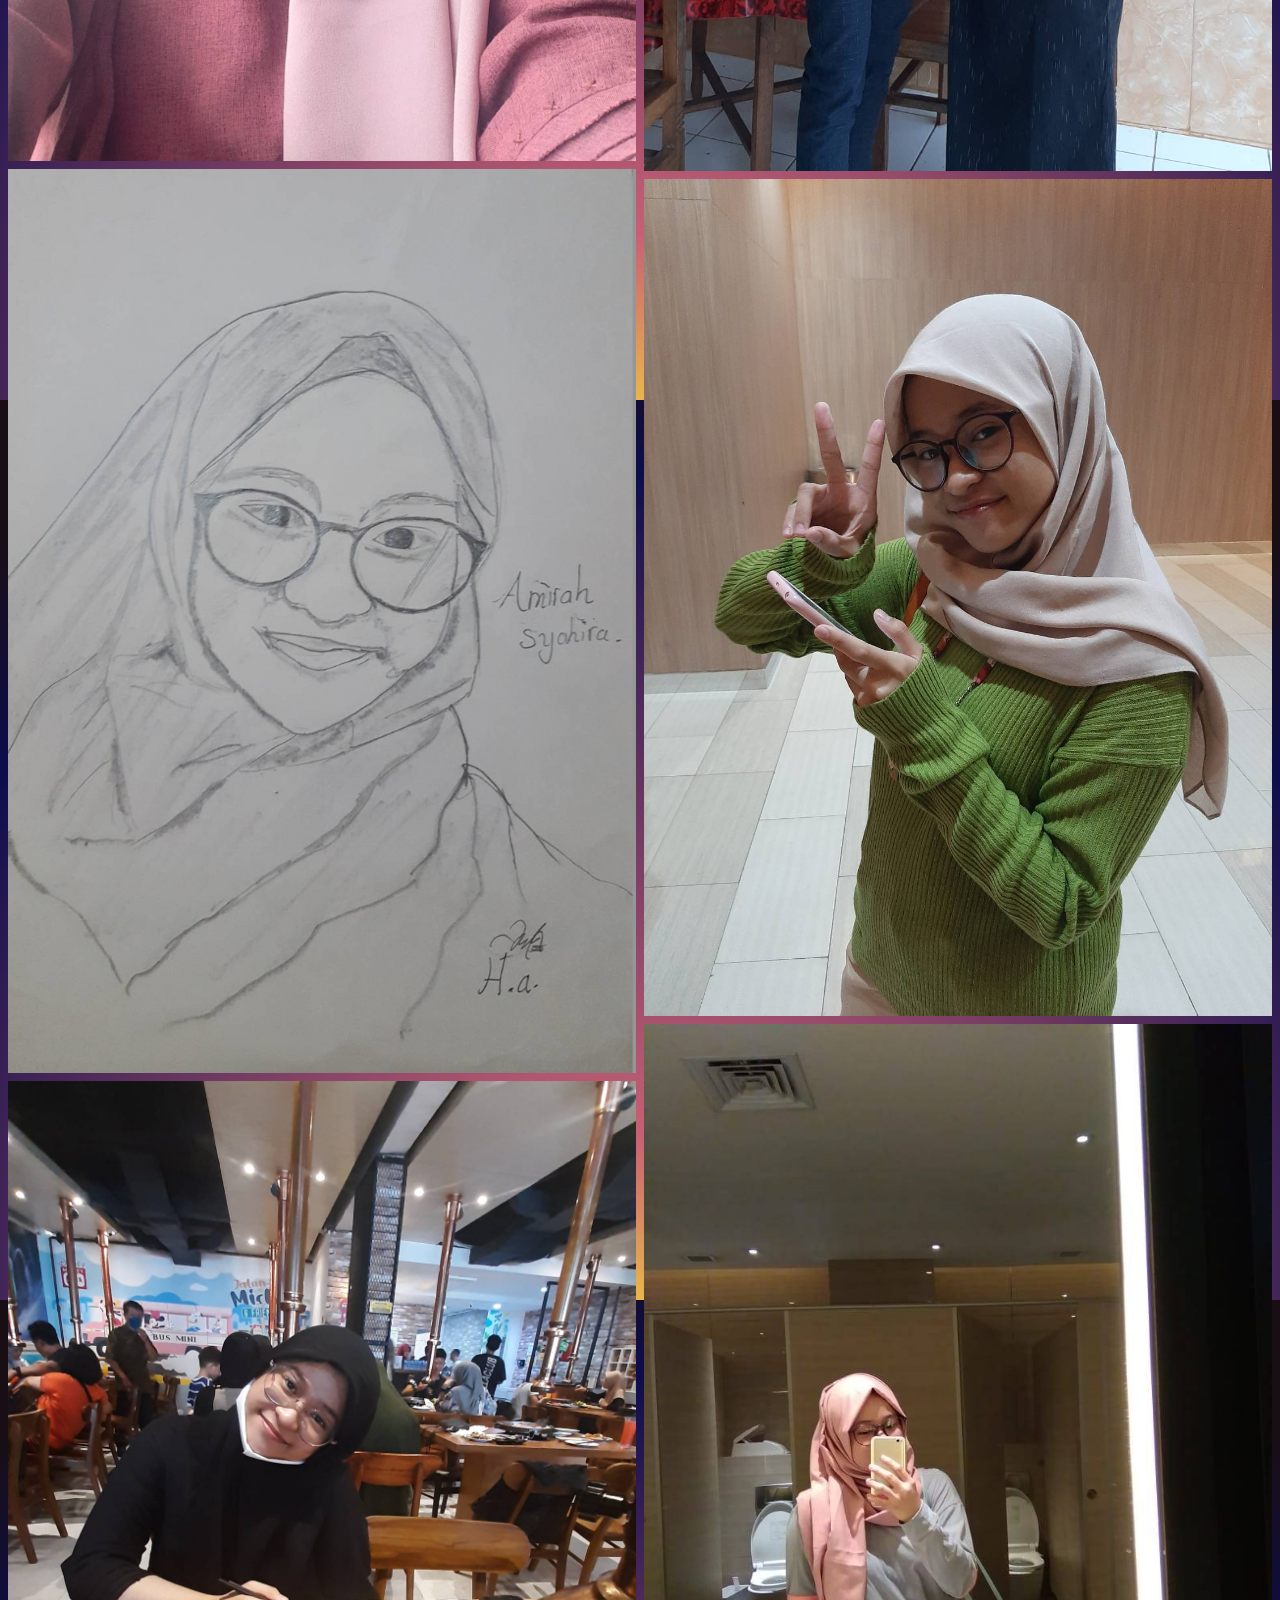
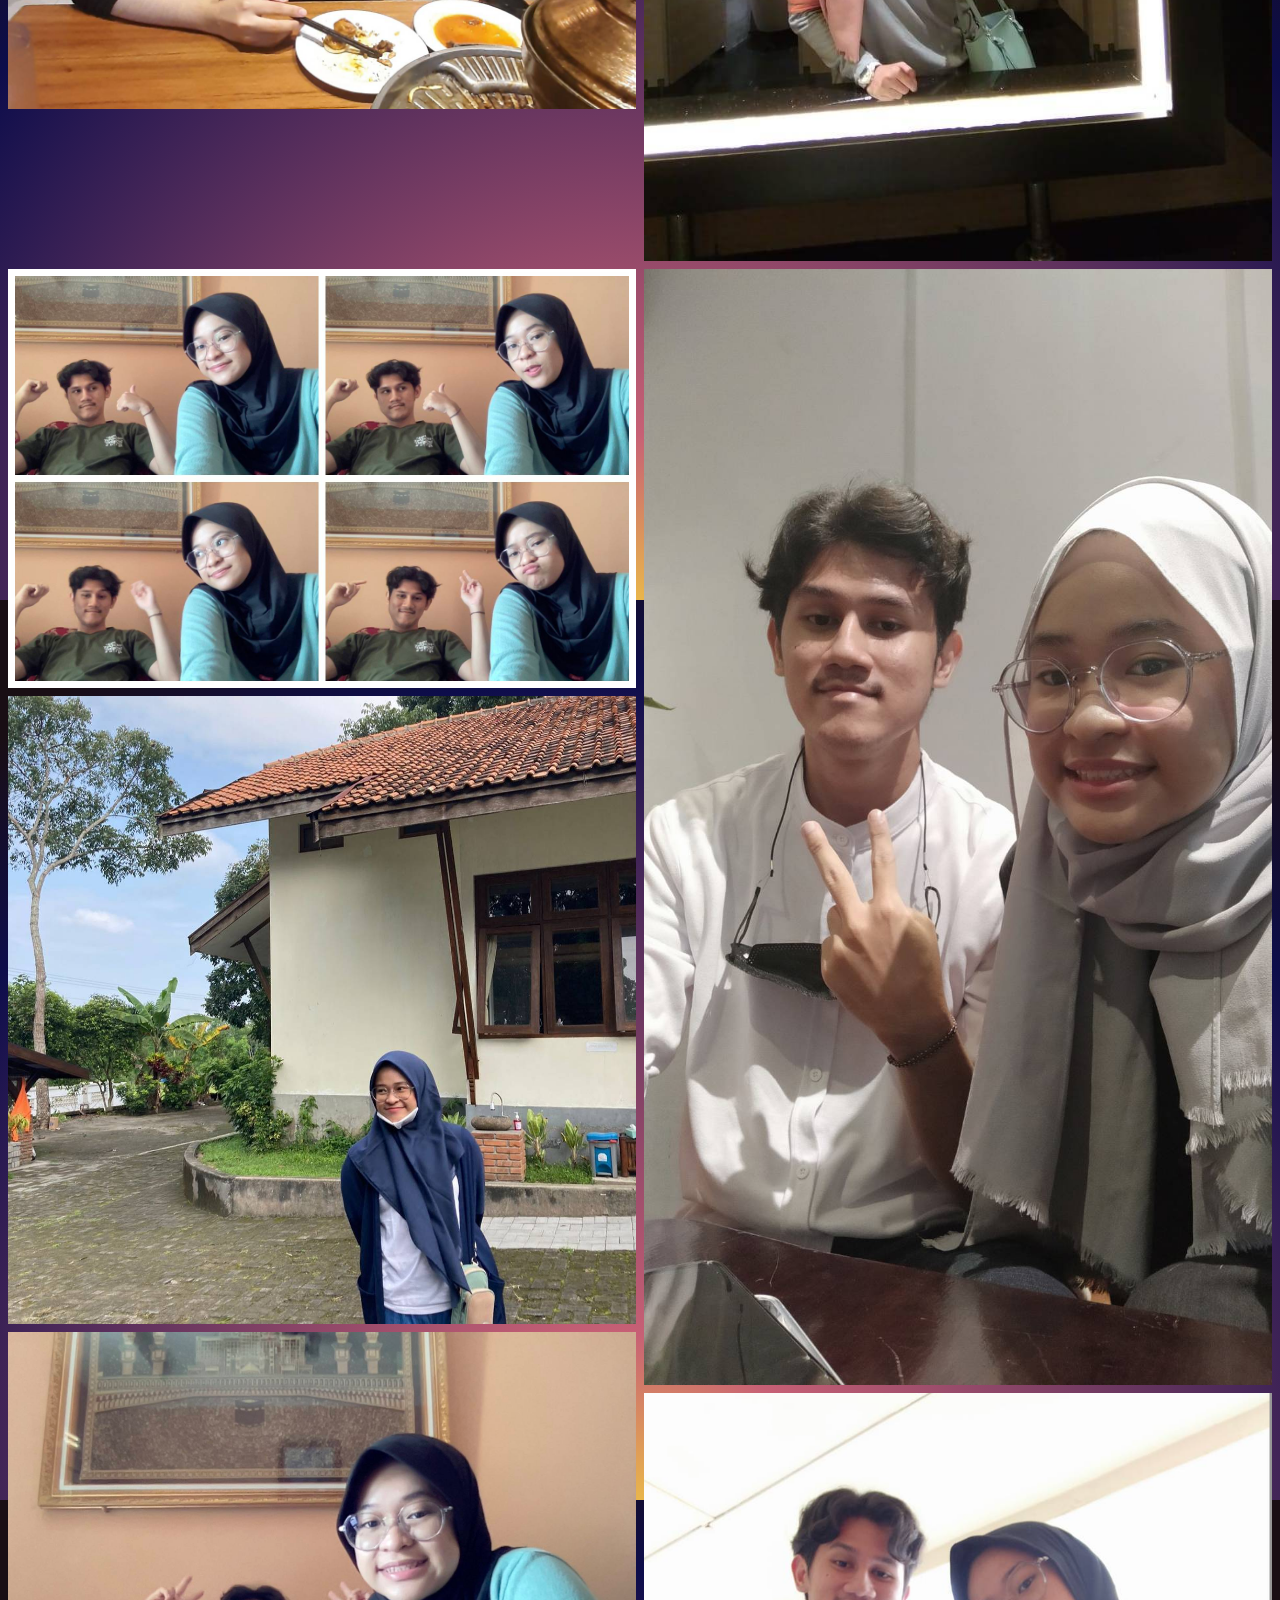
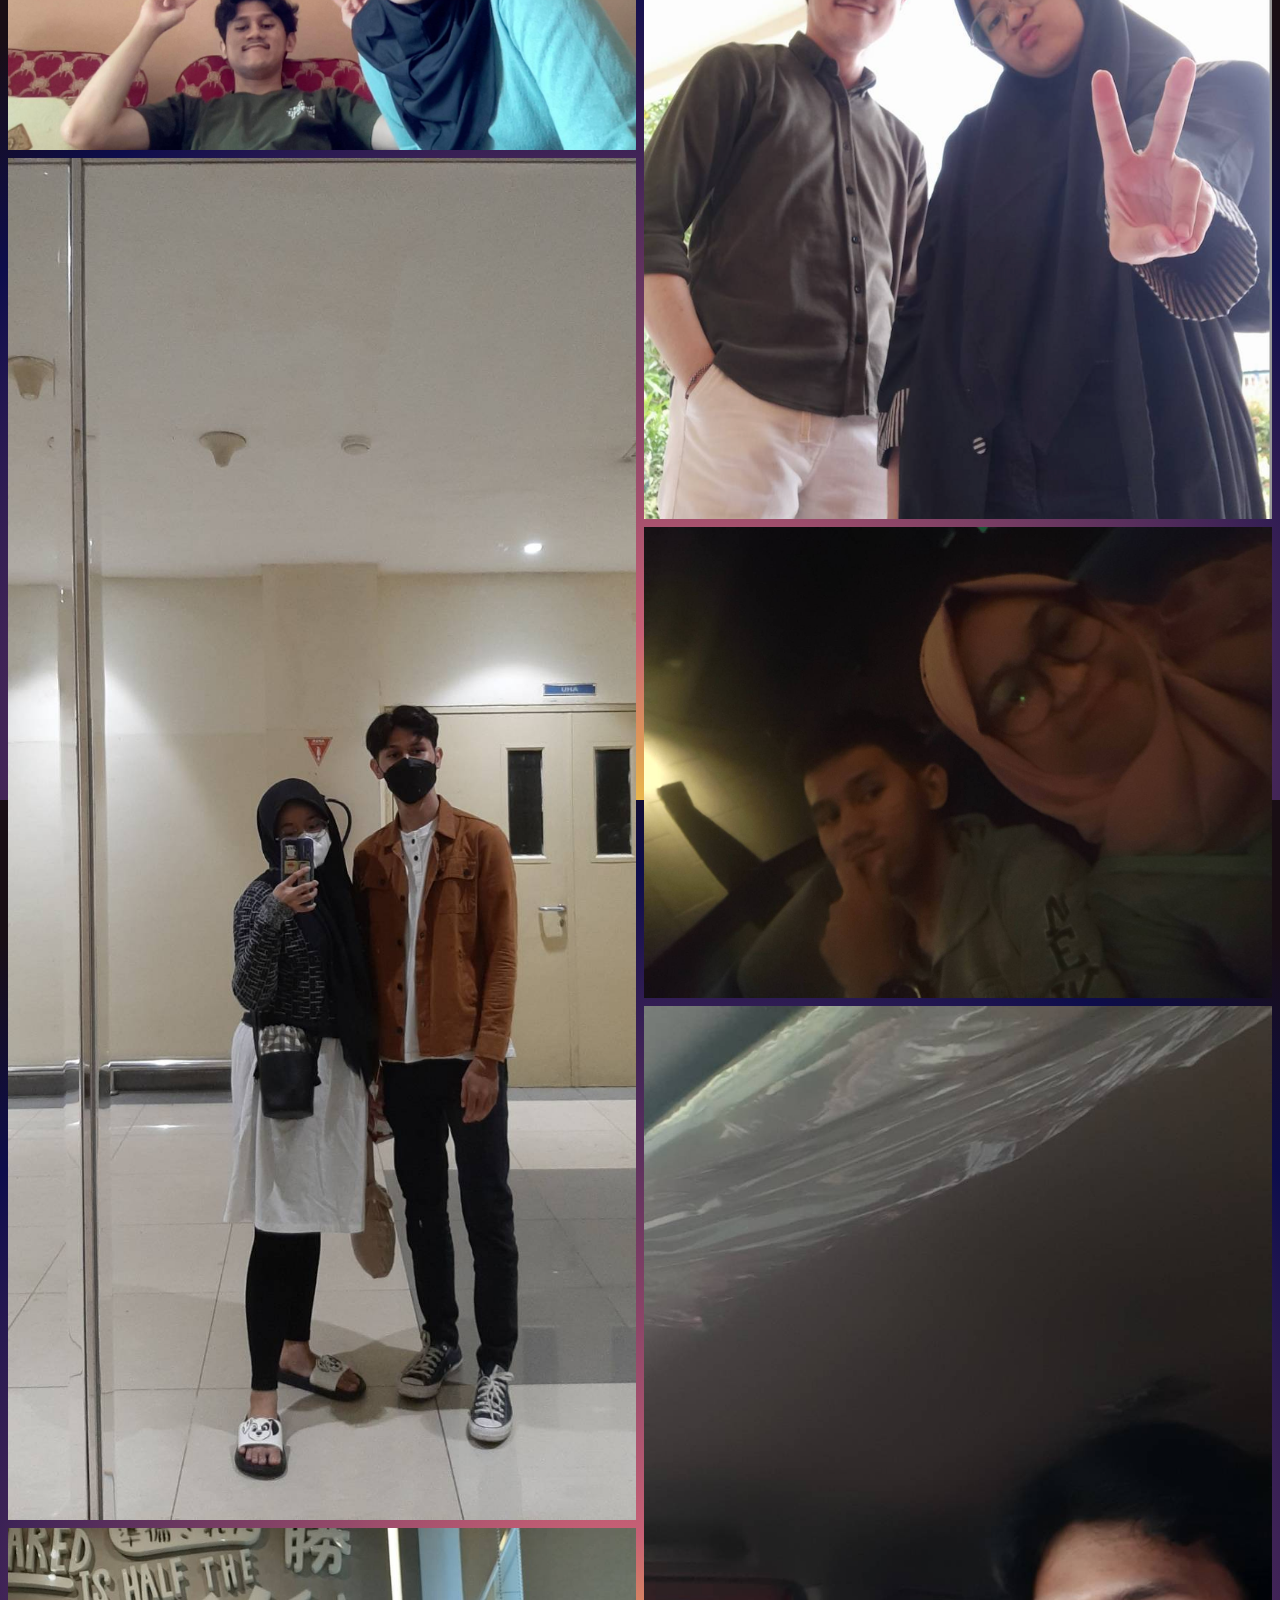
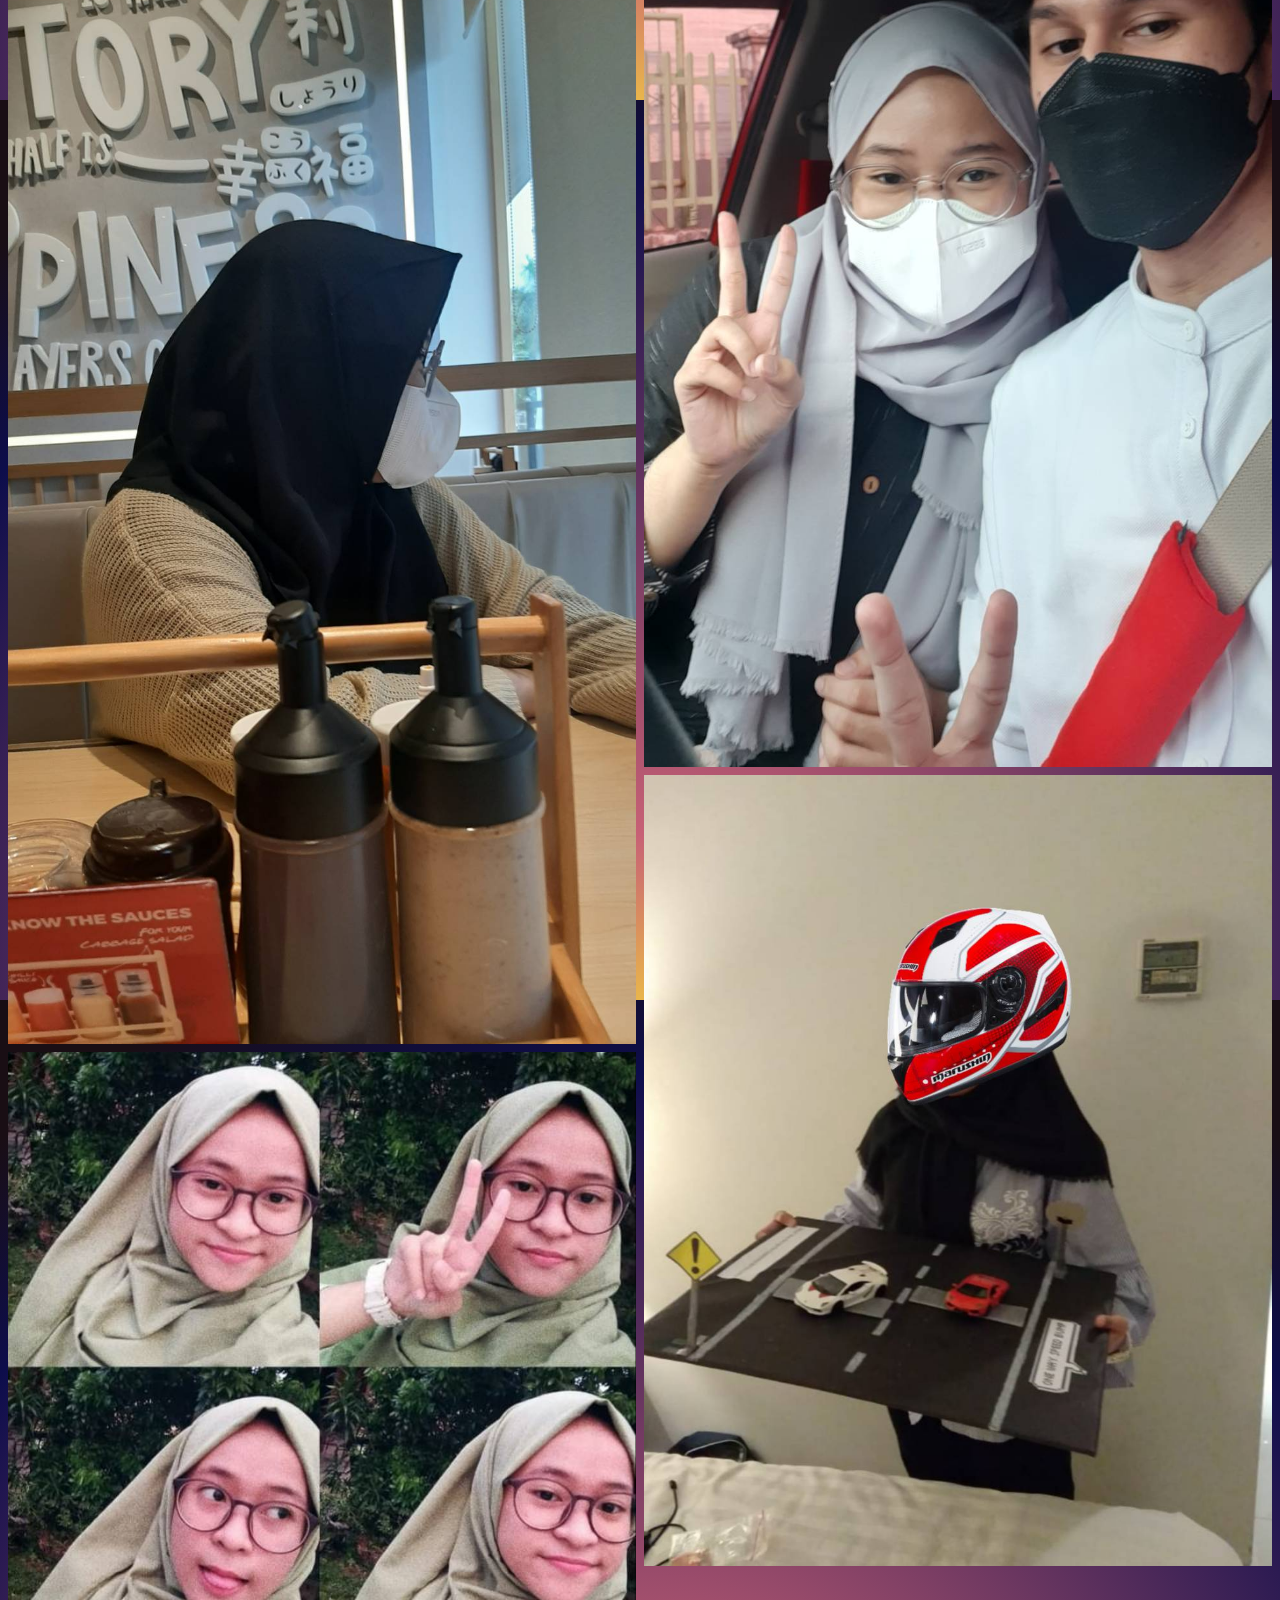
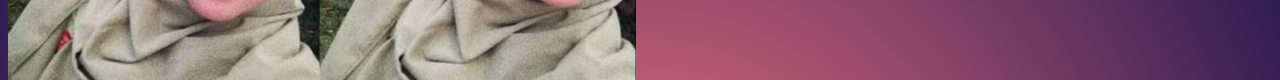
==== commit 84bdfb22: "add" ====
--- a/index.html
+++ b/index.html
@@ -62,98 +62,100 @@
             <div class='crater3'></div>
         </div>
         
-        <a href="index.html" class="btn">Click Here &#8594</a>
+        <a href="ulik.html" class="btn">Click Here &#8594</a>
+        <a href="todolist.html" class="btn">Todo List &#8594</a>
+
 
         <!-- Header -->
-<div class="header" id="myHeader">
-    <h1>You and Me</h1>
-    <p>Pilih aja</p>
-    <button class="btn" onclick="one()">1</button>
-    <button class="btn active" onclick="two()">2</button>
-    <button class="btn" onclick="four()">4</button>
-  </div>
+        <div class="header" id="myHeader">
+            <h1>You and Me</h1>
+            <p>Pilih aja</p>
+            <button class="btn" onclick="one()">1</button>
+            <button class="btn active" onclick="two()">2</button>
+            <button class="btn" onclick="four()">4</button>
+        </div>
   
-  <!-- Photo Grid -->
-  <div class="row"> 
-    <div class="column">
-      <img src="src/poto1.png" style="width:100%">
-      <img src="src/poto2.png" style="width:100%">
-      <img src="src/poto8.jpg" style="width:100%">
-      <img src="src/poto20.jpg" style="width:100%">
-      <img src="src/poto16.jpg" style="width:100%">
-    </div>
-    <div class="column">
-      <img src="src/poto3.jpg" style="width:100%">
-      <img src="src/poto6.jpg" style="width:100%">
-      <img src="src/poto8.jpg" style="width:100%">
-      <img src="src/poto13.jpg" style="width:100%">
-      <img src="src/poto14.jpg" style="width:100%">
-      <img src='src/poto17.jpg'.jpg" style="width:100%">
-    </div>  
-    <div class="column">
-      <img src="src/poto4.jpg" style="width:100%">
-      <img src="src/poto7.jpg" style="width:100%">
-      <img src="src/poto9.jpg" style="width:100%">
-      <img src="src/poto11.jpg" style="width:100%">
-      <img src="src/poto15.jpg" style="width:100%">
-      <img src="src/poto21.jpg" style="width:100%">
-    </div>
-    <div class="column">
-      <img src="src/poto5.jpg" style="width:100%">
-      <img src="src/poto10.png" style="width:100%">
-      <img src="src/poto19.jpg" style="width:100%">
-      <img src="src/poto12.jpg" style="width:100%">
-      <img src="src/poto18.jpg" style="width:100%">
-    </div>
-  </div>
-  
-  <script>
-  // Get the elements with class="column"
-  var elements = document.getElementsByClassName("column");
-  
-  // Declare a loop variable
-  var i;
-  
-  // Full-width images
-  function one() {
-      for (i = 0; i < elements.length; i++) {
-      elements[i].style.msFlex = "100%";  // IE10
-      elements[i].style.flex = "100%";
-    }
-  }
-  
-  // Two images side by side
-  function two() {
-    for (i = 0; i < elements.length; i++) {
-      elements[i].style.msFlex = "50%";  // IE10
-      elements[i].style.flex = "50%";
-    }
-  }
-  
-  // Four images side by side
-  function four() {
-    for (i = 0; i < elements.length; i++) {
-      elements[i].style.msFlex = "25%";  // IE10
-      elements[i].style.flex = "25%";
-    }
-  }
-  
-  // Add active class to the current button (highlight it)
-  var header = document.getElementById("myHeader");
-  var btns = header.getElementsByClassName("btn");
-  for (var i = 0; i < btns.length; i++) {
-    btns[i].addEventListener("click", function() {
-      var current = document.getElementsByClassName("active");
-      current[0].className = current[0].className.replace(" active", "");
-      this.className += " active";
-    });
-  }
-  </script>
-    
+        <!-- Photo Grid -->
+        <div class="row"> 
+          <div class="column">
+            <img src="src/poto1.png" style="width:100%">
+            <img src="src/poto2.png" style="width:100%">
+            <img src="src/poto8.jpg" style="width:100%">
+            <img src="src/poto20.jpg" style="width:100%">
+            <img src="src/poto16.jpg" style="width:100%">
+          </div>
+          <div class="column">
+            <img src="src/poto3.jpg" style="width:100%">
+            <img src="src/poto6.jpg" style="width:100%">
+            <img src="src/poto8.jpg" style="width:100%">
+            <img src="src/poto13.jpg" style="width:100%">
+            <img src="src/poto14.jpg" style="width:100%">
+            <img src='src/poto17.jpg'.jpg" style="width:100%">
+          </div>  
+          <div class="column">
+            <img src="src/poto4.jpg" style="width:100%">
+            <img src="src/poto7.jpg" style="width:100%">
+            <img src="src/poto9.jpg" style="width:100%">
+            <img src="src/poto11.jpg" style="width:100%">
+            <img src="src/poto15.jpg" style="width:100%">
+            <img src="src/poto21.jpg" style="width:100%">
+          </div>
+          <div class="column">
+            <img src="src/poto5.jpg" style="width:100%">
+            <img src="src/poto10.png" style="width:100%">
+            <img src="src/poto19.jpg" style="width:100%">
+            <img src="src/poto12.jpg" style="width:100%">
+            <img src="src/poto18.jpg" style="width:100%">
+          </div>
+        </div>
         
+        <script>
+        // Get the elements with class="column"
+        var elements = document.getElementsByClassName("column");
         
+        // Declare a loop variable
+        var i;
         
-        <script src="js/index.js"></script>
+        // Full-width images
+        function one() {
+            for (i = 0; i < elements.length; i++) {
+            elements[i].style.msFlex = "100%";  // IE10
+            elements[i].style.flex = "100%";
+          }
+        }
         
+        // Two images side by side
+        function two() {
+          for (i = 0; i < elements.length; i++) {
+            elements[i].style.msFlex = "50%";  // IE10
+            elements[i].style.flex = "50%";
+          }
+        }
+        
+        // Four images side by side
+        function four() {
+          for (i = 0; i < elements.length; i++) {
+            elements[i].style.msFlex = "25%";  // IE10
+            elements[i].style.flex = "25%";
+          }
+        }
+        
+        // Add active class to the current button (highlight it)
+        var header = document.getElementById("myHeader");
+        var btns = header.getElementsByClassName("btn");
+        for (var i = 0; i < btns.length; i++) {
+          btns[i].addEventListener("click", function() {
+            var current = document.getElementsByClassName("active");
+            current[0].className = current[0].className.replace(" active", "");
+            this.className += " active";
+          });
+        }
+        </script>
+          
+              
+              
+              
+              <script src="js/index.js"></script>
+              
     </body>
 </html>